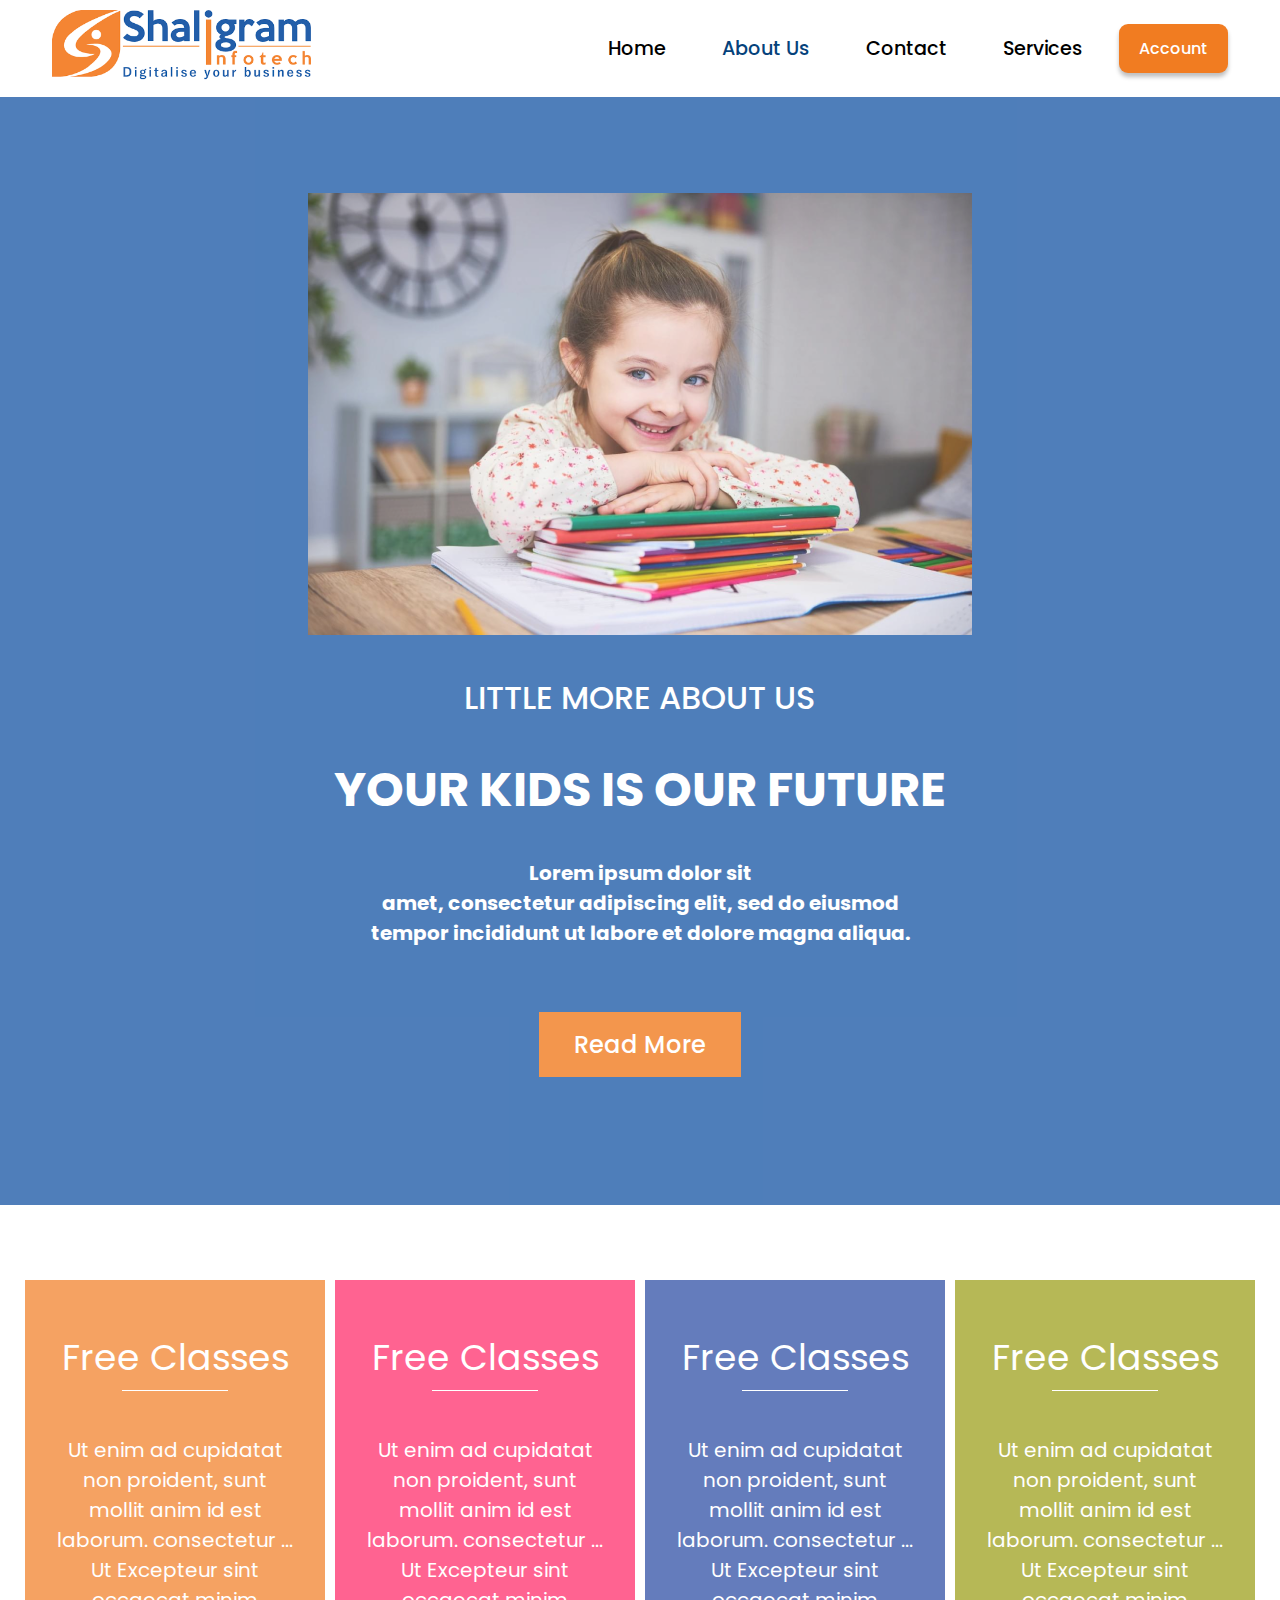
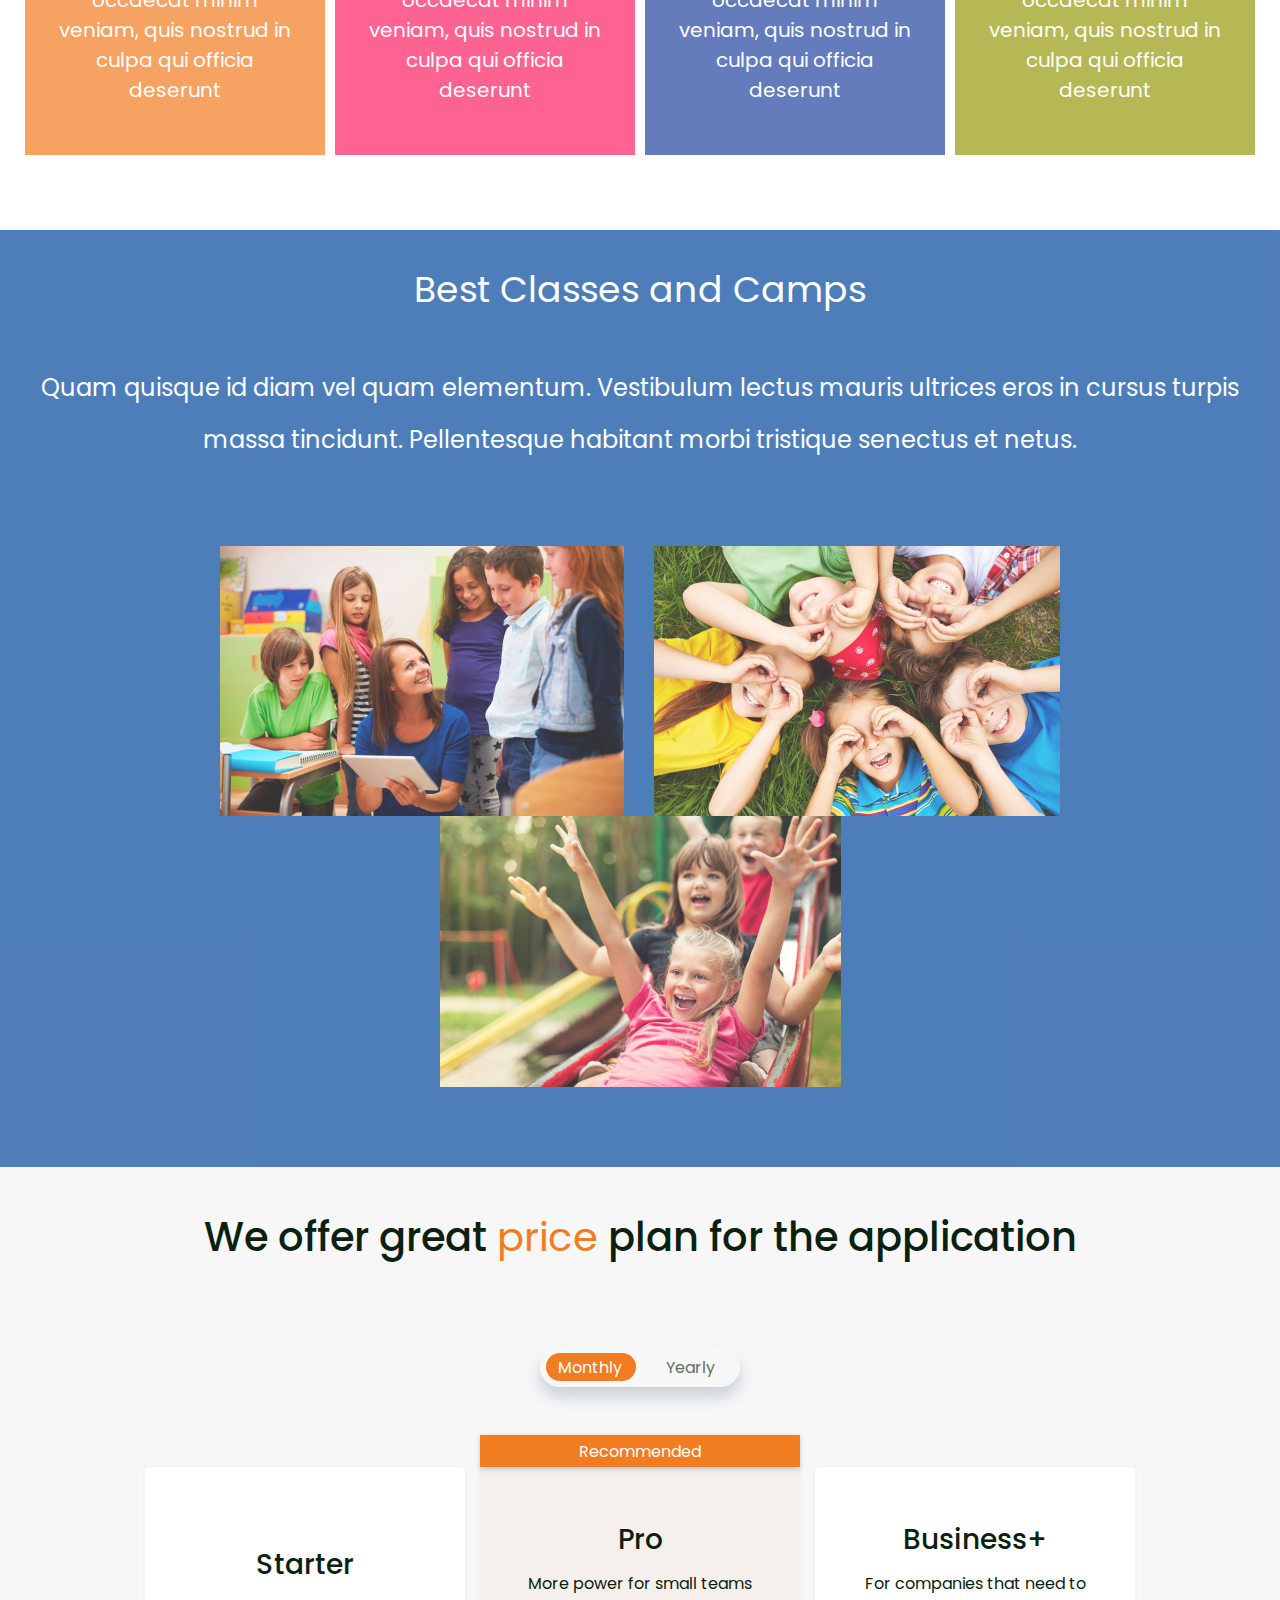
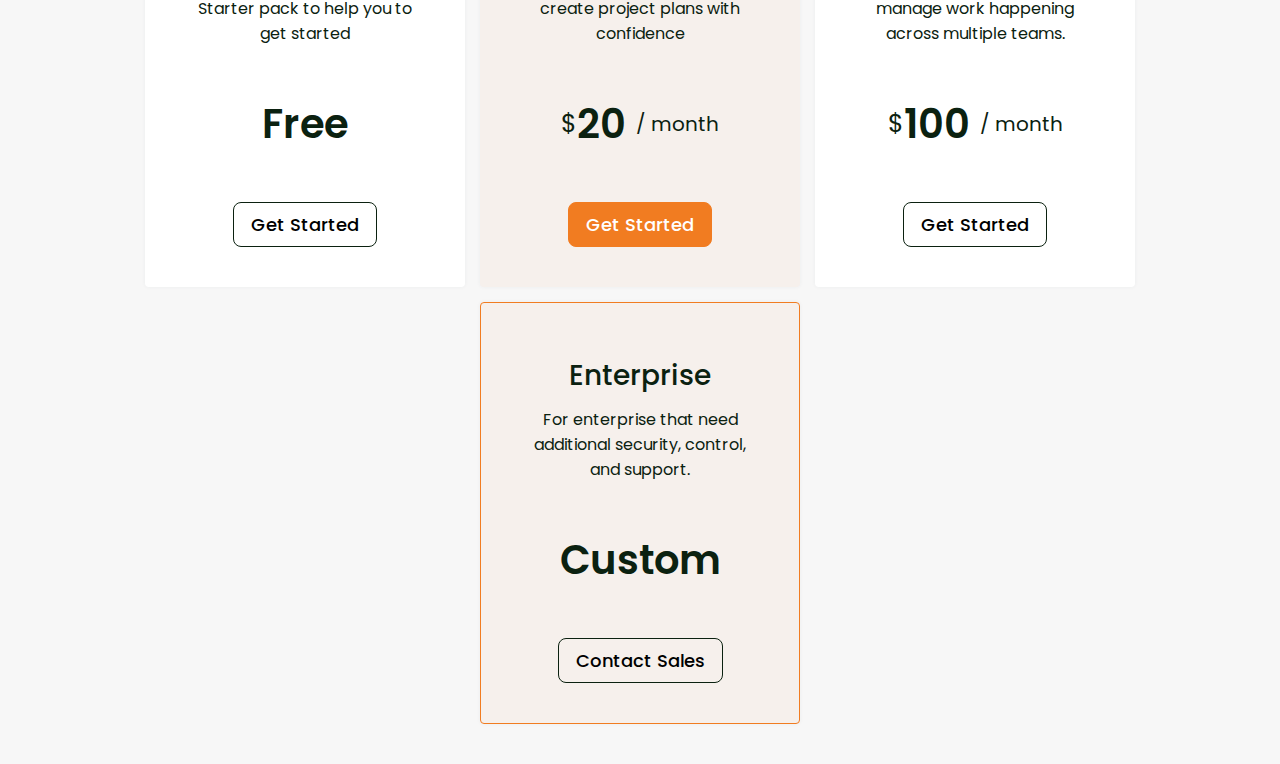
==== index.html @ 8d745e60 "v1" ====
<!DOCTYPE html>
<html lang="en">

<head>
    <meta charset="UTF-8">
    <meta name="viewport" content="width=device-width, initial-scale=1.0">
    <title>Task 2</title>
    <link rel="stylesheet" media="screen" href="styles/style.css">
    <link rel="stylesheet" media="only screen and (max-width: 1288px)" href="styles/1288.css">
    <link rel="stylesheet" media="only screen and (max-width: 954px)" href="styles/954.css">
    <link rel="stylesheet" media="only screen and (max-width: 634px)" href="styles/634.css">
</head>

<body>
    <nav>
        <div class="logo">
            <img src="assets/logo-or-blue.png" alt="Shaligram" />
        </div>
        <div class="nav-links">
            <a href="#">Home</a>
            <a href="#">About Us</a>
            <a href="#">Contact</a>
            <a href="#">Services</a>
            <a class="account" href="#">Account</a>
        </div>

        <svg xmlns="http://www.w3.org/2000/svg" fill="none" viewBox="0 0 24 24" stroke-width="1.5" stroke="currentColor"
            class="hamburger-menu">
            <path stroke-linecap="round" stroke-linejoin="round" d="M3.75 6.75h16.5M3.75 12h16.5m-16.5 5.25h16.5" />
        </svg>

    </nav>
    <main>
        <!-- ! start about -->
        <div class="about-us">
            <div class="content">
                <p class="about-text-1">LITTLE MORE ABOUT US</p>
                <p class="about-text-2">YOUR KIDS IS OUR FUTURE</p>
                <p class="about-text-3">Lorem ipsum dolor sit <br>
                    amet, consectetur adipiscing elit, sed do eiusmod <br>
                    tempor incididunt ut labore et dolore magna aliqua.</p>
                <button class="read-more-btn">Read More</button>
            </div>
            <div class="child-img">
                <img src="assets/child.png" alt="Child image" />
            </div>
        </div>
        <!-- ! end about -->

        <!-- ! start free classes -->
        <div class="free-classes-section">
            <div class="card card-1">
                <p class="free-heading">Free Classes</p>
                <p class="free-content">
                    Ut enim ad cupidatat <br> non proident, sunt <br> mollit anim id est <br> laborum. consectetur ...
                    <br> Ut Excepteur sint <br>
                    occaecat minim <br> veniam, quis nostrud in <br> culpa qui officia <br> deserunt
                </p>
            </div>
            <div class="card card-2">
                <p class="free-heading">Free Classes</p>
                <p class="free-content">
                    Ut enim ad cupidatat <br> non proident, sunt <br> mollit anim id est <br> laborum. consectetur ...
                    <br> Ut Excepteur sint <br>
                    occaecat minim <br> veniam, quis nostrud in <br> culpa qui officia <br> deserunt
                </p>
            </div>
            <div class="card card-3">
                <p class="free-heading">Free Classes</p>
                <p class="free-content">
                    Ut enim ad cupidatat <br> non proident, sunt <br> mollit anim id est <br> laborum. consectetur ...
                    <br> Ut Excepteur sint <br>
                    occaecat minim <br> veniam, quis nostrud in <br> culpa qui officia <br> deserunt
                </p>
            </div>
            <div class="card card-4">
                <p class="free-heading">Free Classes</p>
                <p class="free-content">
                    Ut enim ad cupidatat <br> non proident, sunt <br> mollit anim id est <br> laborum. consectetur ...
                    <br> Ut Excepteur sint <br>
                    occaecat minim <br> veniam, quis nostrud in <br> culpa qui officia <br> deserunt
                </p>
            </div>
        </div>
        <!-- ! end free classes -->

        <!-- ! start classes/camps -->
        <div class="classes-camps">
            <div class="content">
                <p class="classes-camps-heading">Best Classes and Camps</p>
                <p class="classes-camps-content">Quam quisque id diam vel quam elementum. Vestibulum lectus mauris
                    ultrices eros in cursus turpis <br>
                    massa tincidunt. Pellentesque habitant morbi tristique senectus et netus.</p>
            </div>
            <div class="card-container">
                <div id="cc1-container">
                    <img class="cc1-img" src="assets/cc1.png" alt="CC1" />
                    <p id="cc1-content">One-of-a-kind Classes</p>
                </div>
                <div id="cc2-container">
                    <img class="cc2-img" src="assets/cc2.png" alt="CC2" />
                    <p id="cc2-content">Summer Camps</p>
                </div>
                <div id="cc3-container">
                    <img class="cc3-img" src="assets/cc3.png" alt="CC3" />
                    <p id="cc3-content">Summer Camps</p>
                </div>
            </div>
        </div>
        <!-- ! end classes/camps -->

        <!-- ! start price section -->
        <div class="price-section">
            <p class="price-heading">We offer great <span style="color: #F17C21;">price</span> plan for the application
            </p>
            <div class="toggle">
                <button id="monthlyBtn" class="active">Monthly</button>
                <button id="yearlyBtn">Yearly</button>
                <div class="slider"></div>
            </div>
            <div class="price-cards">
                <div class="price-card-1">
                    <p class="price-type">Starter</p>
                    <p class="price-description">Starter pack to help you to <br> get started</p>
                    <p class="price">Free</p>
                    <button class="btn price-btn-primary">Get Started</button>
                </div>
                <div class="price-card-2">
                    <p class="price-type">Pro</p>
                    <p class="price-description">More power for small teams <br> create project plans with <br>
                        confidence</p>
                    <p class="price"><span class="dollar">$</span> <span id="pro-price" class="pro-price">20</span><span
                            id="pro-per-duration" class="per-duration">/
                            month</span> </p>
                    <button class="price-btn-orange">Get Started</button>
                </div>
                <div class="price-card-3">
                    <p class="price-type">Business+</p>
                    <p class="price-description">For companies that need to <br> manage work happening <br> across
                        multiple teams.
                    </p>
                    <p class="price"><span class="dollar">$</span> <span id="business-price"
                            class="pro-price">100</span><span id="business-per-duration" class="per-duration">/
                            month</span> </p>
                    <button class="price-btn-primary">Get Started</button>
                </div>
                <div class="price-card-4">
                    <p class="price-type">Enterprise</p>
                    <p class="price-description">For enterprise that need <br> additional security, control, <br> and
                        support.</p>
                    <p class="price">Custom</p>
                    <button class="price-btn-primary">Contact Sales</button>
                </div>
            </div>
        </div>
        <!-- ! end price section -->

    </main>
    <script src="scripts/main.js">

    </script>
</body>

</html>
---- styles/style.css ----
@import url("https://fonts.googleapis.com/css2?family=Inter:wght@100..900&family=Poppins&display=swap");
* {
  margin: 0;
  padding: 0;
  box-sizing: border-box;
  font-family: "Poppins", sans-serif;
  font-weight: normal;
  font-style: normal;
}

/* ! start nav */

nav {
  display: flex;
  justify-content: space-around;
  align-items: center;
  padding: 10px 0;
}
.logo > img {
  width: 60%;
}
.nav-links {
  display: flex;
  justify-content: space-between;
  align-items: center;
  width: 40rem;
}

.nav-links > a {
  text-decoration: none;
  font-size: larger;
  padding: 12px 20px;
  color: #000;
  font-weight: 500;
}
.nav-links > :nth-child(2) {
  color: #05427b;
}
.nav-links > a:nth-child(5) {
  background-color: #f17c21;
  box-shadow: 0px 4px 4px 0px #00000040;
  border-radius: 9px;
  font-size: medium;
  color: #fff;
}
.hamburger-menu {
  display: none;
  width: 5%;
}

/* ! end nav */

/* ! start about us*/

.about-us {
  display: flex;
  background-color: #235ea9;
  opacity: 80%;
  justify-content: space-evenly;
  align-items: center;
  padding: 6rem 0;
}
.about-us > .content {
  color: #fff;
  text-align: left;
}
.about-us > .content > * {
  margin: 2rem 0;
}
.about-text-1 {
  font-size: 32px;
  font-weight: 500;
}
.about-text-2 {
  font-size: 48px;
  font-weight: 700;
}
.about-text-3 {
  font-size: 20px;
  font-weight: 700;
}

.read-more-btn {
  background-color: #f17c21;
  border: none;
  border-radius: 0;
  color: white;
  font-weight: 500;
  font-size: 24px;
  padding: 15px 35px;
}

/* ! end about us*/

/* ! start free classes section */

.free-classes-section {
  display: flex;
  flex-wrap: wrap;
  justify-content: center;
  align-items: center;
  margin: 70px 0;
}
.card {
  padding: 50px 30px;
  width: 300px;
  text-align: center;
  opacity: 70%;
  margin: 5px;
  color: #fff;
  font-weight: 500;
}
.card-1 {
  background-color: #f17c21;
}
.card-2 {
  background-color: #ff2263;
}
.card-3 {
  background-color: #2346a0;
}
.card-4 {
  background-color: #989b10;
}
.free-heading {
  font-size: 36px;
  position: relative;
  margin-bottom: 50px;
}
.free-content {
  font-size: 20px;
}
.free-heading::before {
  content: "";
  position: absolute;
  bottom: -10%;
  left: 50%;
  transform: translateX(-50%);
  height: 1px;
  width: 106px;
  background-color: #fff;
}

/* ! end free classes section */

/* ! start classes and camps */

.classes-camps {
  display: flex;
  flex-direction: column;
  justify-content: center;
  align-items: center;
  color: #fff;
  background-color: #235ea9;
  opacity: 80%;
  padding-top: 2rem;
}
.classes-camps-heading {
  font-size: 36px;
  text-align: center;
  margin-bottom: 45px;
}
.classes-camps-content {
  font-size: 24px;
  text-align: center;
  line-height: 52px;
}

.card-container {
  margin: 80px;
  width: 100%;
  display: flex;
  flex-wrap: wrap;
  justify-content: center;
  align-items: center;
}

#cc1-container,
#cc2-container,
#cc3-container {
  position: relative;
  display: flex;
  justify-content: center;
  align-content: center;
  margin: 0 15px;
}

#cc1-content,
#cc2-content,
#cc3-content {
  position: absolute;
  top: 0%;
  width: 100%;
  height: 80px;
  display: flex;
  justify-content: center;
  align-items: center;
  background-color: #f17c21;
  opacity: 0;
  cursor: pointer;
  font-weight: 600;
  font-size: 30px;
  -webkit-transition: all 250ms ease;
  -moz-transition: all 250ms ease;
  transition: all 250ms ease;
}
/* ! end classes and camps */

/* ! start price section */
.price-section {
  display: flex;
  flex-direction: column;
  flex-wrap: wrap;
  justify-content: center;
  align-items: center;
  background-color: #f7f7f7;
}
.price-section > * {
  margin: 40px 0;
}
.price-heading {
  width: 100%;
  color: #0b2110;
  font-weight: 500;
  font-size: 40px;
  text-align: center;
}

/* ? start toggle button  */

.toggle {
  position: relative;
  display: flex;
  align-items: center;
  width: 200px;
  height: 40px;
  box-shadow: 0px 10px 15px 0px #183b5633;
  border-radius: 20px;
  overflow: hidden;
}

.toggle > button {
  position: relative;
  z-index: 2;
  flex: 1;
  border: none;
  outline: none;
  background: none;
  cursor: pointer;
  font-size: 16px;
  transition: background-color 0.3s ease;
  border-radius: 27px;
}

.slider {
  position: absolute;
  top: 15%;
  left: 3%;
  width: 90px;
  height: 70%;
  background-color: #f17c21;
  transition: transform 0.3s ease-in-out;
  border-radius: 27px;
  z-index: 1;
}

#monthlyBtn,
#yearlyBtn {
  transition: all 0.3s ease-in-out;
}

/* ? end toggle button  */
.price-cards {
  display: flex;
  flex-wrap: wrap;
  justify-content: center;
  width: 100%;
  gap: 15px;
}
.price-card-1,
.price-card-2,
.price-card-3,
.price-card-4 {
  /* padding: 0 30px; */
  display: flex;
  flex-direction: column;
  justify-content: center;
  align-items: center;
  border-radius: 4px;
  width: 20rem;
  box-shadow: 0px 0px 4px 0px #183b560d;
}
.dollar {
  font-size: 25px;
}
.pro-price {
  font-weight: 600;
  font-size: 40px;
  margin-right: 10px;
}
.per-duration {
  font-weight: 400;
  font-size: 20px;
}
.price {
  display: flex;
  justify-content: center;
  align-items: center;
}
.price-card-4 {
  border: 1px solid #f17c21;
}

.price-card-1 > p:nth-child(1),
.price-card-2 > p:nth-child(1),
.price-card-3 > p:nth-child(1),
.price-card-4 > p:nth-child(1) {
  font-weight: 500;
  font-size: 28px;
}

.price-card-1 > p:nth-child(3),
.price-card-2 > p:nth-child(3),
.price-card-3 > p:nth-child(3),
.price-card-4 > p:nth-child(3) {
  font-weight: 600;
  font-size: 40px;
}
.price-card-1 > p,
.price-card-2 > p,
.price-card-3 > p,
.price-card-4 > p {
  color: #0b2110;
  text-align: center;
}
.price-card-1,
.price-card-3 {
  background-color: #ffffff;
}

.price-card-2,
.price-card-4 {
  background: #f17c210d;
}
.price-card-2 {
  position: relative;
}
.price-card-2::before {
  content: "Recommended";
  position: absolute;
  display: flex;
  justify-content: center;
  align-items: center;
  color: #fff;
  top: -2rem;
  width: 100%;
  height: 2rem;
  background-color: #f17c21;
  box-shadow: 0px 2px 5px 0px #183b5640;
}
.price-type {
  margin-top: 3.25rem;
  margin-bottom: 10px;
}
.price-description,
.price {
  margin-bottom: 3rem;
}
.price-btn-primary {
  border: 1px solid #0b2110;
  border-radius: 8px;
  padding: 8px 17px;
  background: transparent;
  font-weight: 500;
  font-size: 18px;
  margin-bottom: 2.5rem;
}
.price-btn-orange {
  border: 1px solid #f17c21;
  border-radius: 8px;
  padding: 8px 17px;
  background: #f17c21;
  color: #fff;
  font-weight: 500;
  font-size: 18px;
  margin-bottom: 2.5rem;
}
.btn {
  margin-bottom: 1rem;
}
/* ! end price section */
---- styles/1288.css ----
.about-us {
  flex-direction: column-reverse;
}
.about-us > .content {
  text-align: center;
}
---- styles/954.css ----
.about-us {
  padding: 0;
}

.content > img {
  width: 120%;
}
.nav-links {
  display: none;
}

.hamburger-menu {
  display: block;
}
.child-img,
.child-img > img {
  width: 100%;
}
---- styles/634.css ----
.card {
  width: 100%;
}
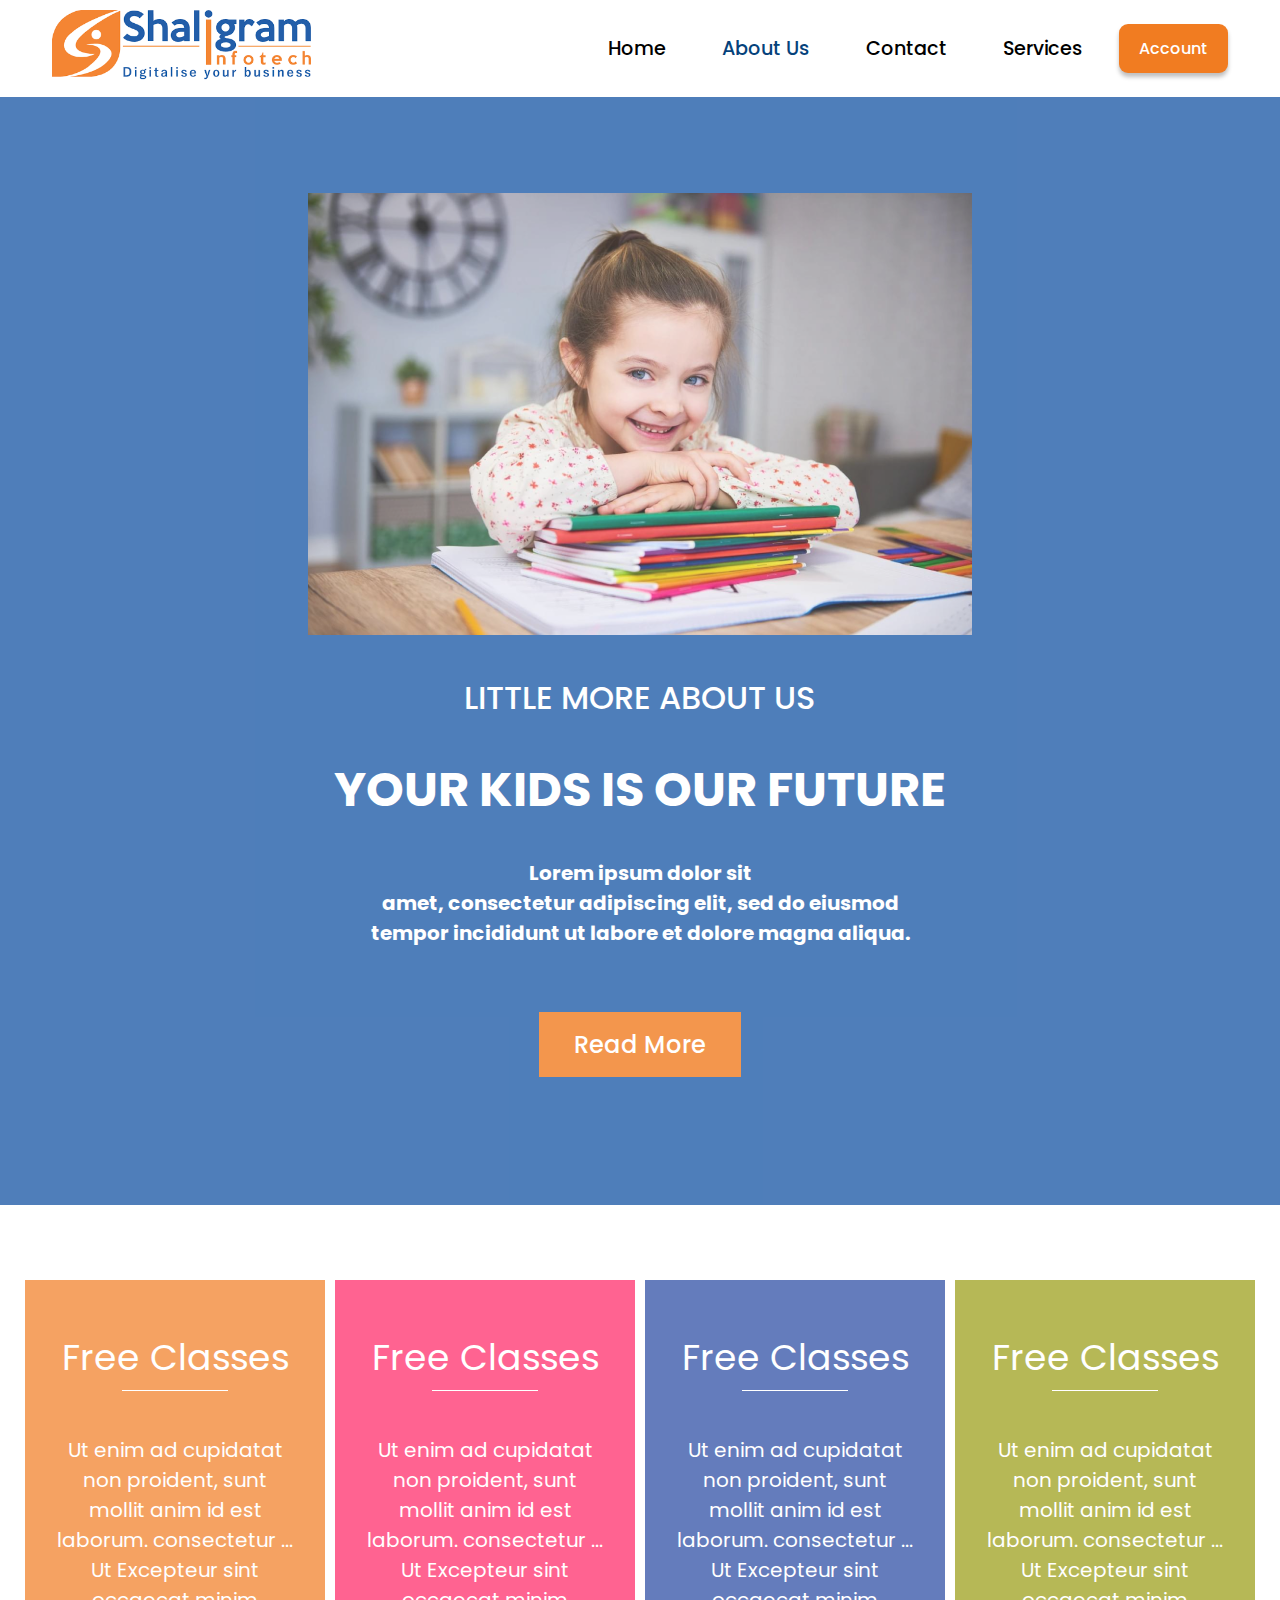
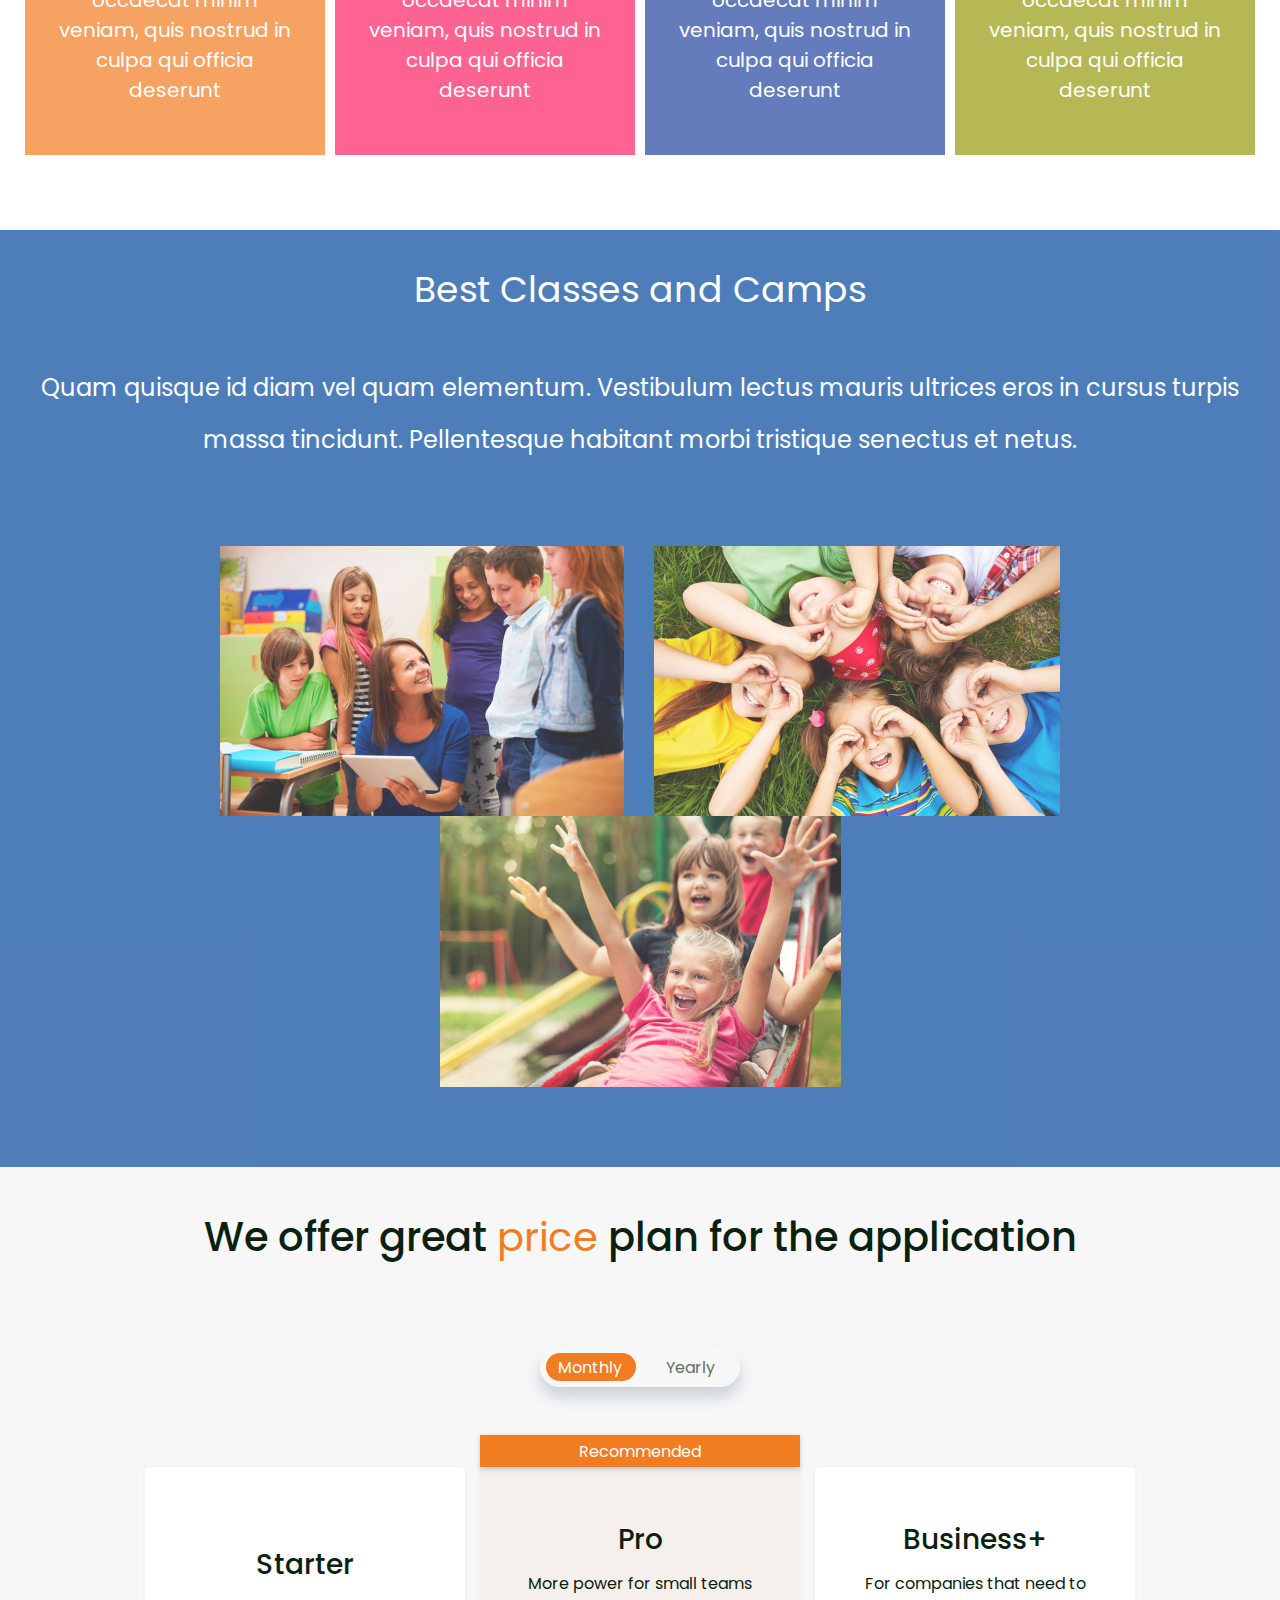
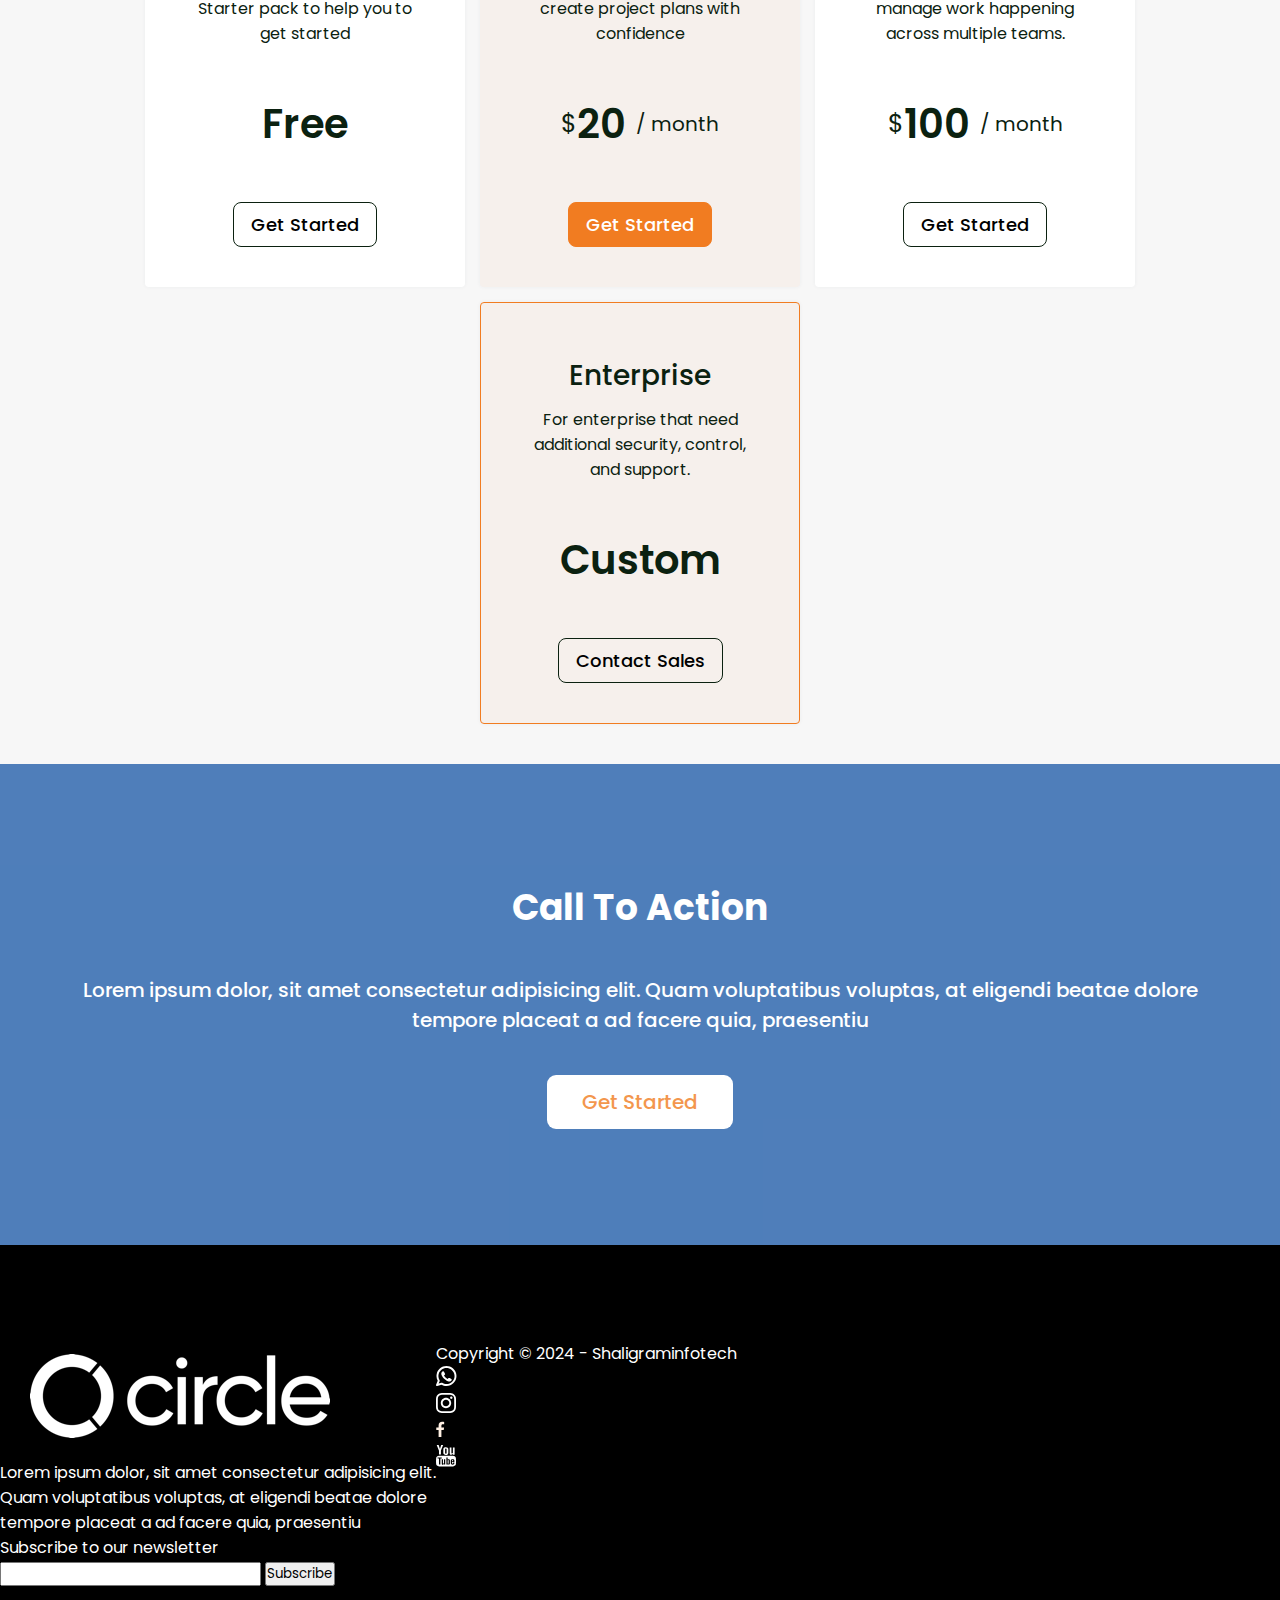
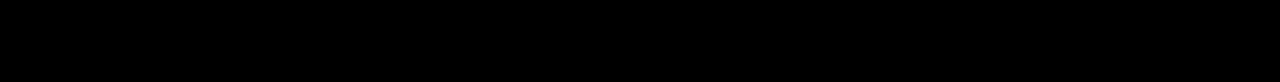
==== commit 4f0f42f9: "v2" ====
--- a/index.html
+++ b/index.html
@@ -155,6 +155,53 @@
         </div>
         <!-- ! end price section -->
 
+        <!-- ! start call to action -->
+
+        <div class="call-to-action">
+            <p class="call-to-action-title">Call To Action</p>
+            <p class="call-to-action-content">
+                Lorem ipsum dolor, sit amet consectetur adipisicing elit. Quam voluptatibus voluptas, at eligendi beatae
+                dolore <br> tempore placeat a ad facere quia, praesentiu
+            </p>
+            <div>
+                <button class="get-started-btn">Get Started</button>
+            </div>
+        </div>
+
+        <!-- ! end call to action -->
+
+        <!-- ! start footer -->
+
+        <footer>
+            <div class="footer-lower">
+
+                <div class="content">
+                    <img src="assets/circle.png" alt="circle" />
+                    <p>Lorem ipsum dolor, sit amet consectetur adipisicing elit. <br> Quam voluptatibus voluptas, at
+                        eligendi beatae dolore <br> tempore placeat a ad facere quia, praesentiu</p>
+                </div>
+                <div class="subscribe-section">
+                    <p class="subscribe-title">
+                        Subscribe to our newsletter
+                    </p>
+                    <div class="subscribe-input">
+                        <input type="text" />
+                        <button>Subscribe</button>
+                    </div>
+                </div>
+            </div>
+            <div class="footer-lower">
+                <p>Copyright © 2024 - Shaligraminfotech</p>
+
+                <div class="social-links">
+                    <div class="social-body"><img src="assets/whatsapp.svg" /></div>
+                    <div class="social-body"><img src="assets/instagram.svg" /></div>
+                    <div class="social-body"><img src="assets/facebook.svg" /></div>
+                    <div class="social-body"><img src="assets/youtube.svg" /></div>
+                </div>
+            </div>
+        </footer>
+
     </main>
     <script src="scripts/main.js">
 
--- a/styles/style.css
+++ b/styles/style.css
@@ -389,3 +389,50 @@
   margin-bottom: 1rem;
 }
 /* ! end price section */
+
+/* ! start call to action */
+
+.call-to-action {
+  display: flex;
+  flex-direction: column;
+  background-color: #235ea9;
+  opacity: 80%;
+  justify-content: center;
+  align-items: center;
+  padding: 6rem 0;
+}
+.call-to-action > * {
+  margin: 20px 0;
+}
+.call-to-action-title {
+  color: #fff;
+  font-weight: 700;
+  font-size: 36px;
+  text-align: center;
+}
+.call-to-action-content {
+  font-weight: 500;
+  font-size: 20px;
+  color: #fff;
+  text-align: center;
+}
+.get-started-btn {
+  padding: 12px 35px;
+  border-radius: 9px;
+  background-color: #fff;
+  color: #f17c21;
+  font-weight: 500;
+  font-size: 20px;
+  border: none;
+}
+/* ! end call to action */
+
+/* ! start footer */
+footer {
+  display: flex;
+  background-color: #000;
+  padding: 6rem 0;
+  color: #fff;
+}
+
+/* ! end footer */
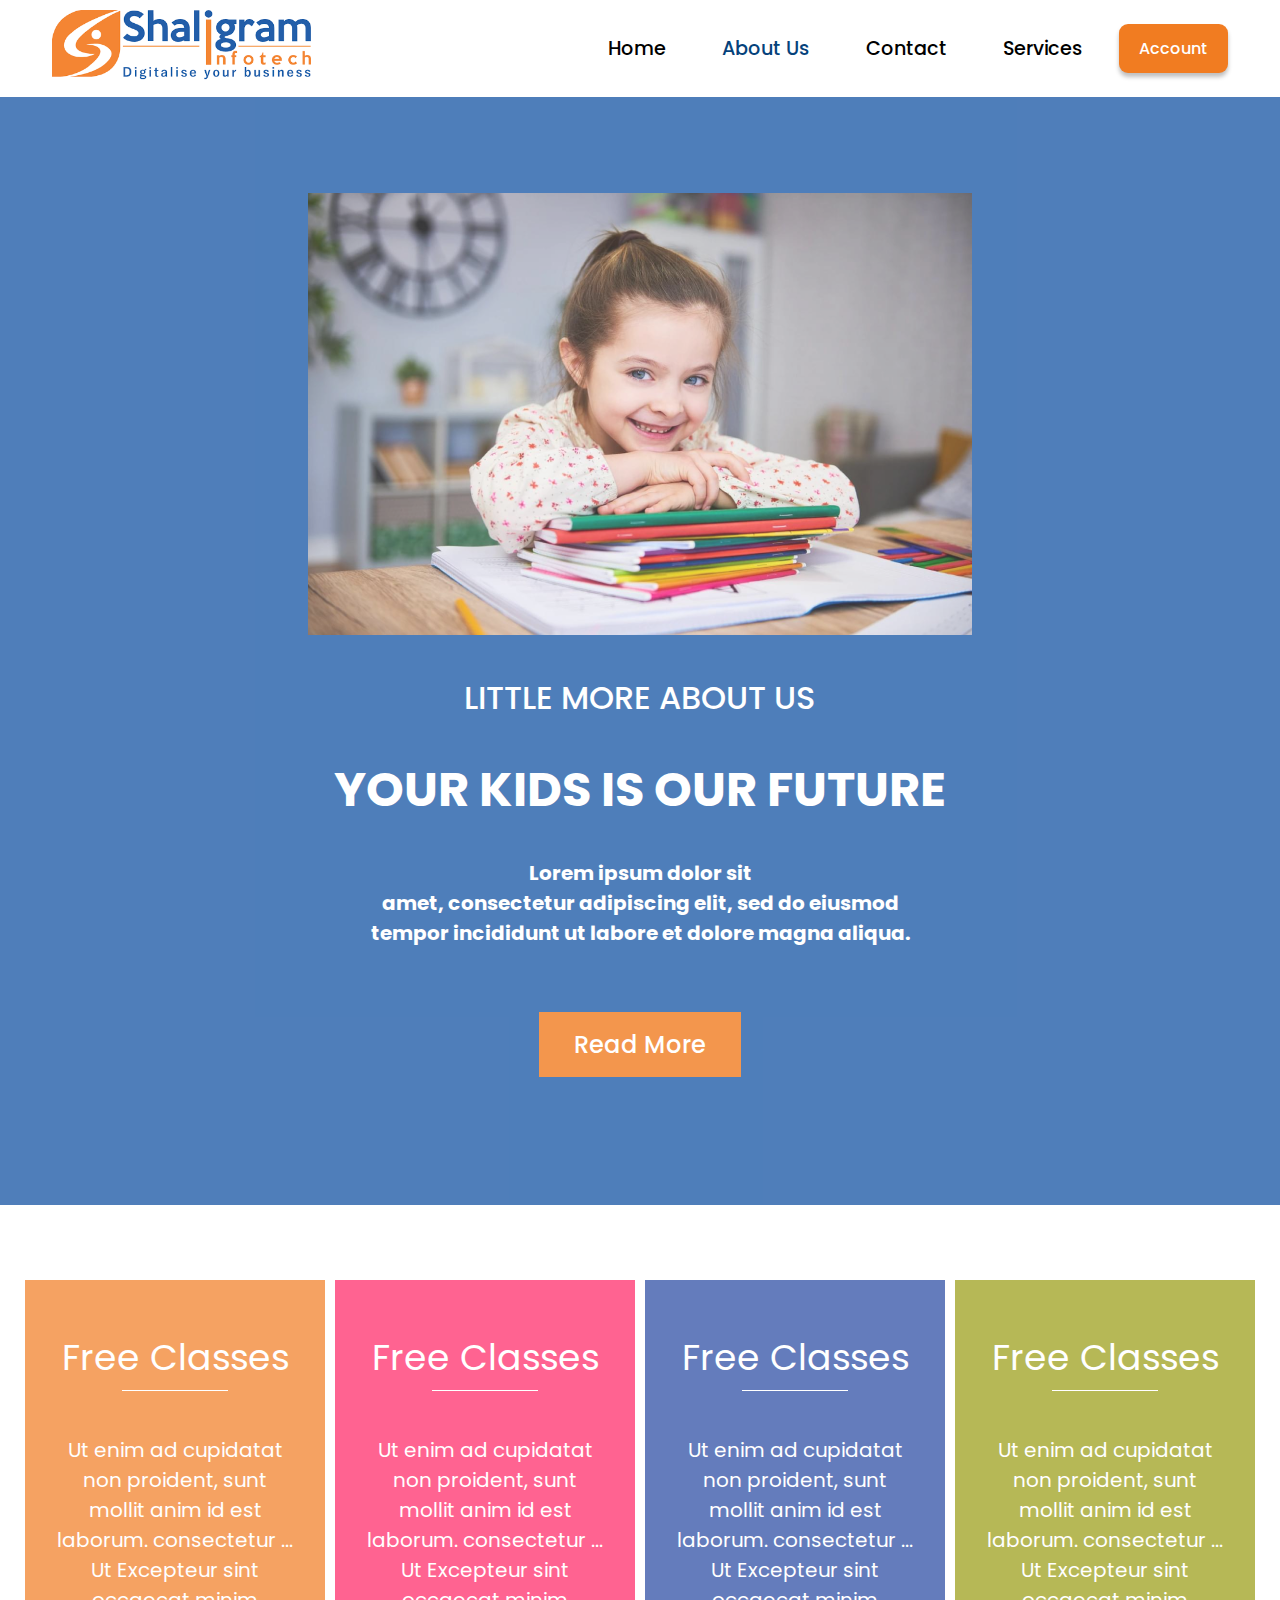
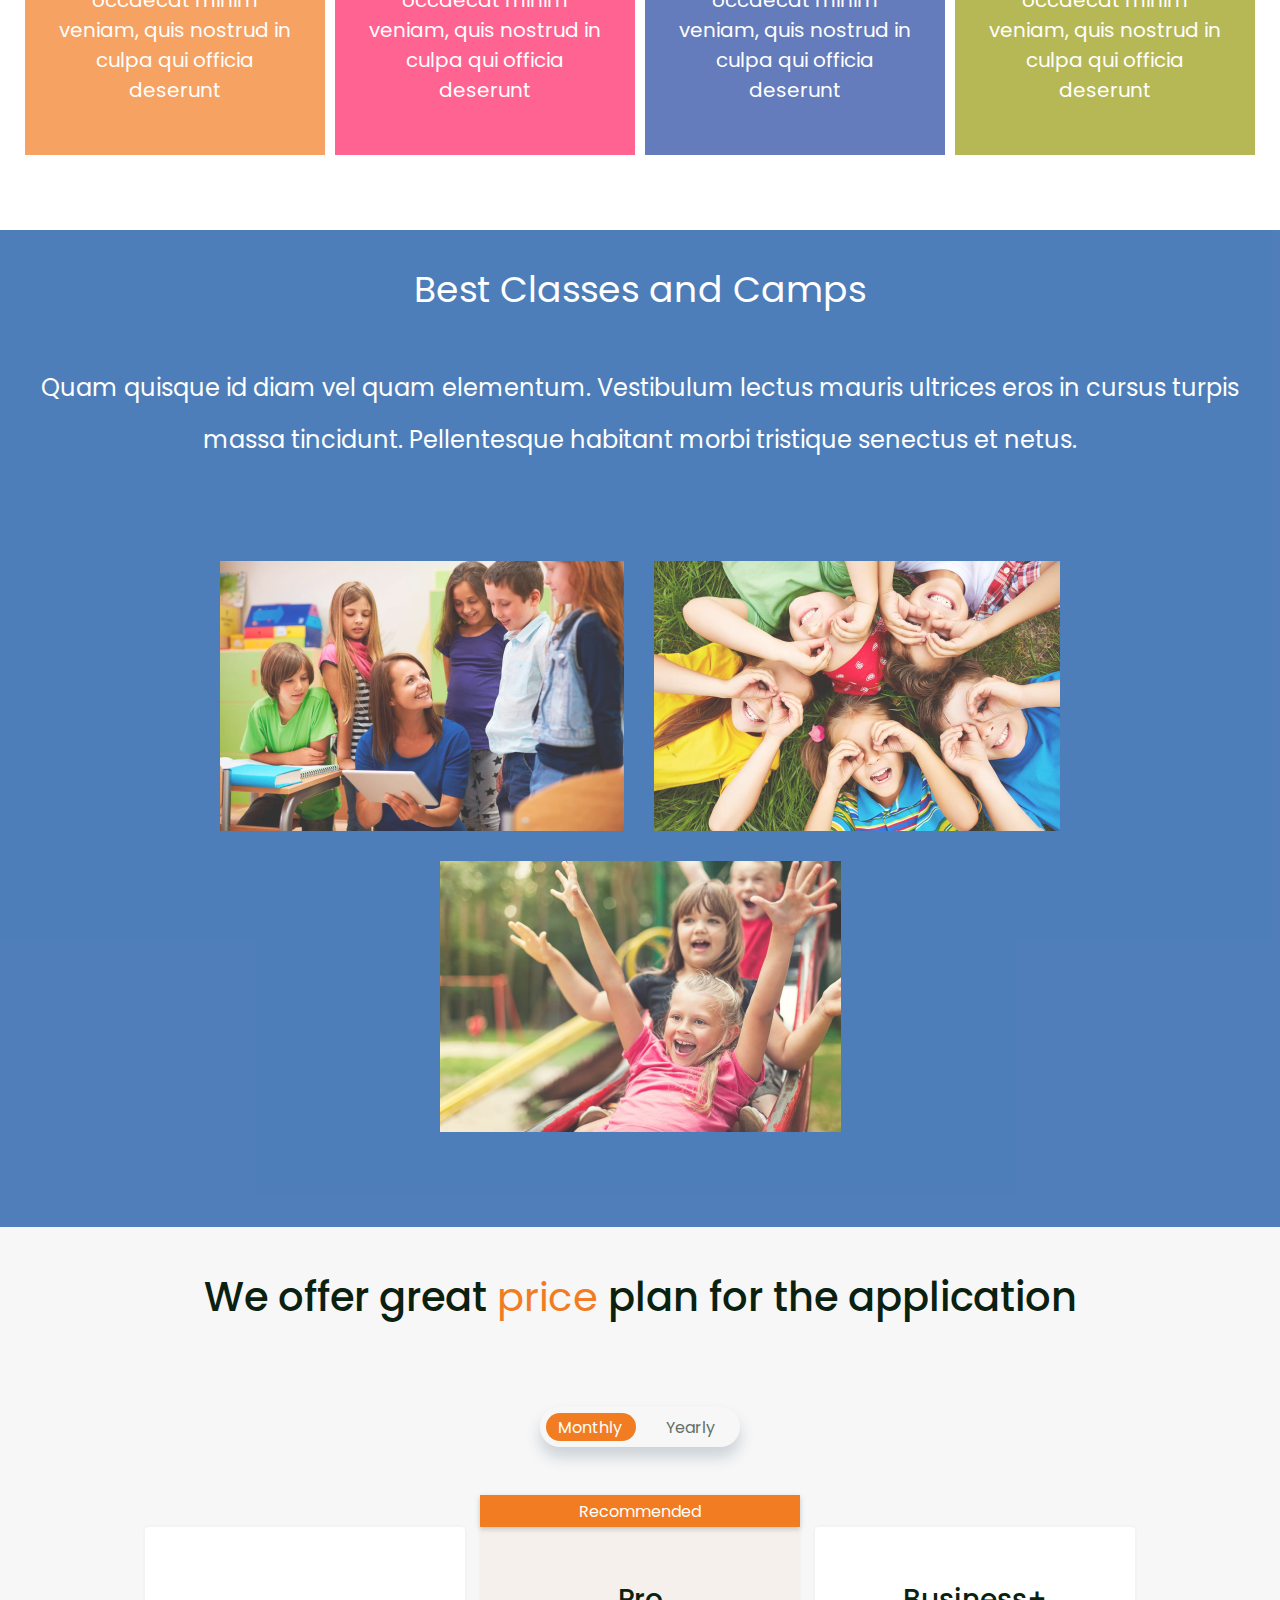
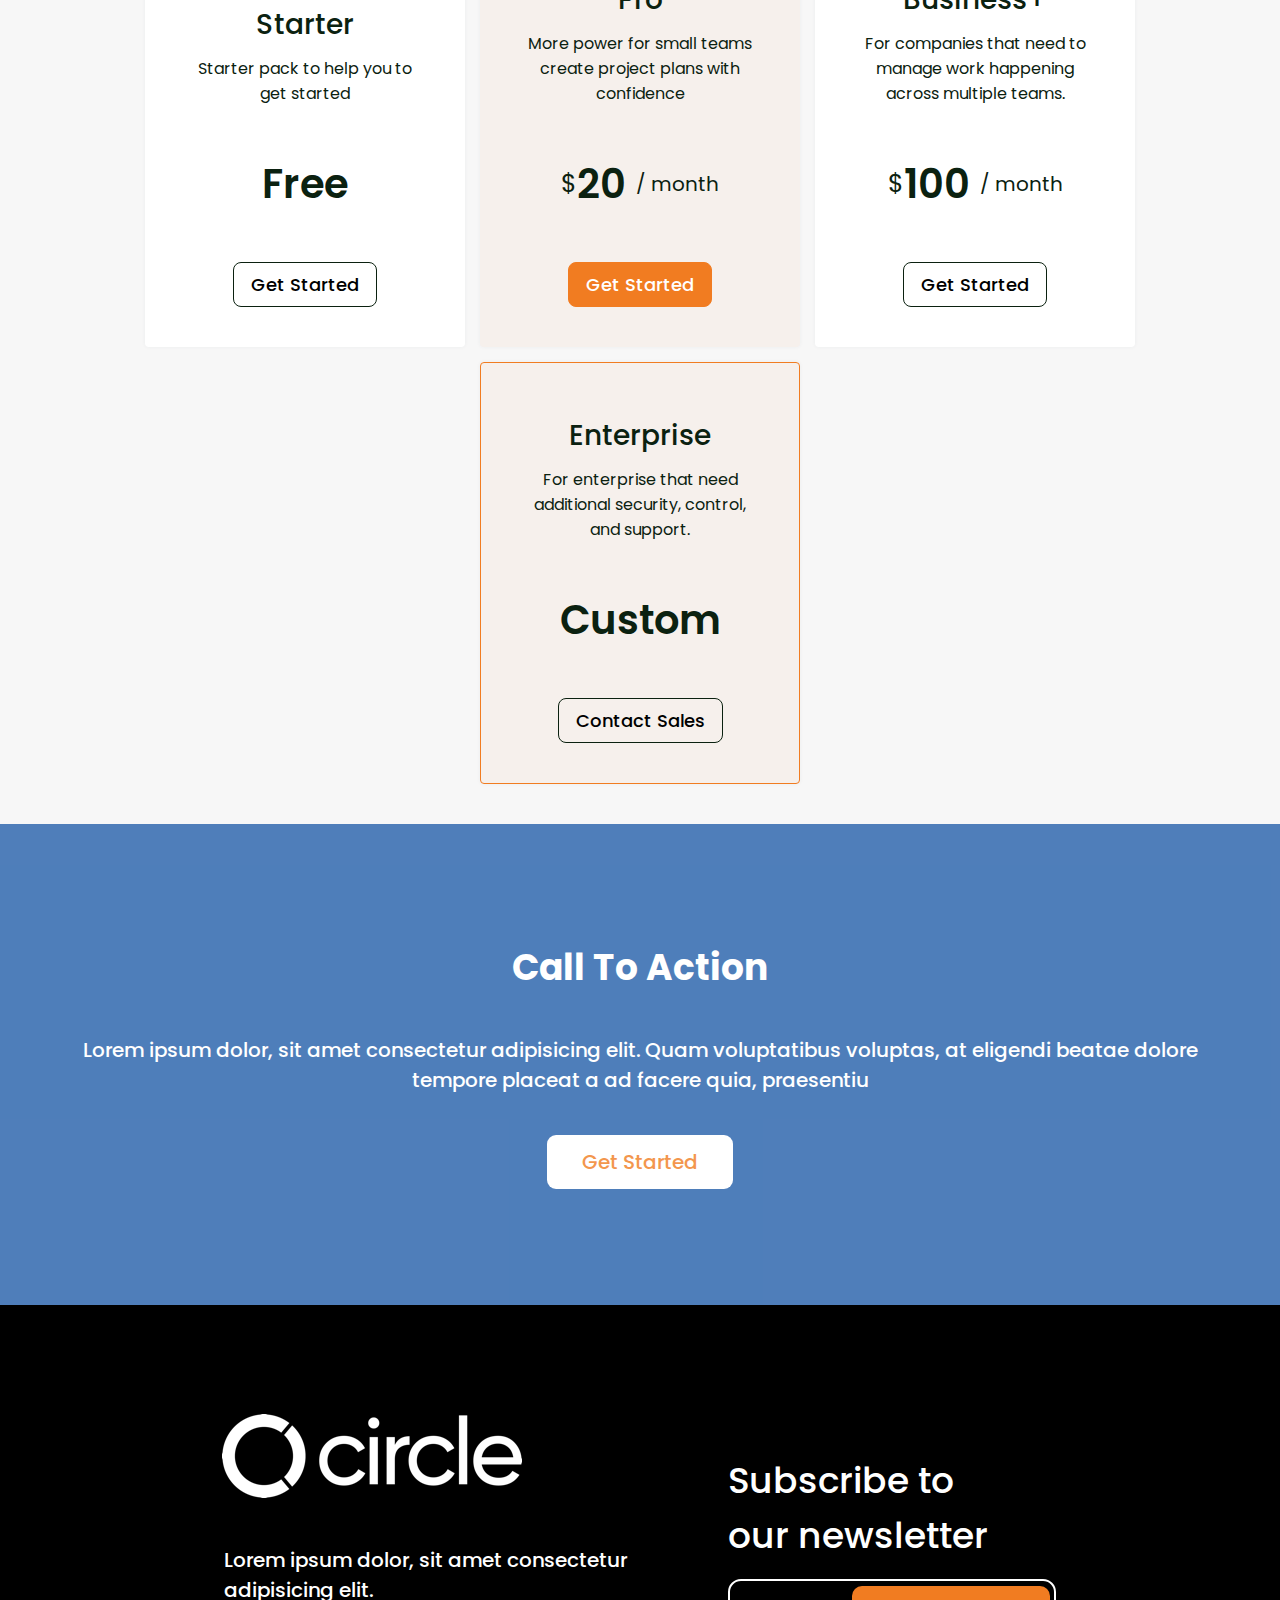
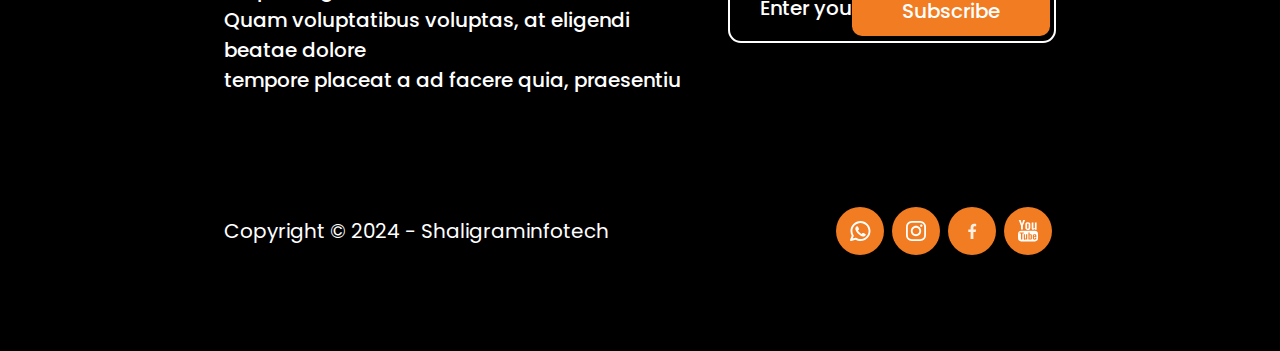
==== commit f3e0f80a: "v3 checked" ====
--- a/index.html
+++ b/index.html
@@ -173,31 +173,34 @@
         <!-- ! start footer -->
 
         <footer>
-            <div class="footer-lower">
-
-                <div class="content">
-                    <img src="assets/circle.png" alt="circle" />
-                    <p>Lorem ipsum dolor, sit amet consectetur adipisicing elit. <br> Quam voluptatibus voluptas, at
-                        eligendi beatae dolore <br> tempore placeat a ad facere quia, praesentiu</p>
-                </div>
-                <div class="subscribe-section">
-                    <p class="subscribe-title">
-                        Subscribe to our newsletter
-                    </p>
-                    <div class="subscribe-input">
-                        <input type="text" />
-                        <button>Subscribe</button>
-                    </div>
-                </div>
-            </div>
-            <div class="footer-lower">
-                <p>Copyright © 2024 - Shaligraminfotech</p>
-
-                <div class="social-links">
-                    <div class="social-body"><img src="assets/whatsapp.svg" /></div>
-                    <div class="social-body"><img src="assets/instagram.svg" /></div>
-                    <div class="social-body"><img src="assets/facebook.svg" /></div>
-                    <div class="social-body"><img src="assets/youtube.svg" /></div>
+            <!-- ? not responsive -->
+            <div class="footer-main">
+                <div class="footer-upper">
+                    <div class="content">
+                        <img src="assets/circle.png" alt="circle" />
+                        <p>Lorem ipsum dolor, sit amet consectetur adipisicing elit. <br> Quam voluptatibus voluptas, at
+                            eligendi beatae dolore <br> tempore placeat a ad facere quia, praesentiu</p>
+                    </div>
+                    <div class="subscribe-section">
+                        <p class="subscribe-title">
+                            Subscribe to our newsletter
+                        </p>
+                        <div class="subscribe-input">
+                            <input type="text" placeholder="Enter your email" />
+                            <button>Subscribe</button>
+                        </div>
+                    </div>
+                </div>
+                <div class="footer-lower">
+                    <div class="copyright">
+                        <p>Copyright © 2024 - Shaligraminfotech</p>
+                    </div>
+                    <div class="social-links">
+                        <div class="social-body"><img src="assets/whatsapp.svg" /></div>
+                        <div class="social-body"><img src="assets/instagram.svg" /></div>
+                        <div class="social-body"><img src="assets/facebook.svg" /></div>
+                        <div class="social-body"><img src="assets/youtube.svg" /></div>
+                    </div>
                 </div>
             </div>
         </footer>
--- a/styles/style.css
+++ b/styles/style.css
@@ -182,7 +182,7 @@
   display: flex;
   justify-content: center;
   align-content: center;
-  margin: 0 15px;
+  margin: 15px;
 }
 
 #cc1-content,
@@ -374,6 +374,11 @@
   font-weight: 500;
   font-size: 18px;
   margin-bottom: 2.5rem;
+  transition: all 300ms ease-in-out;
+}
+.price-btn-primary:hover {
+  background-color: #0b2110;
+  color: #fff;
 }
 .price-btn-orange {
   border: 1px solid #f17c21;
@@ -384,6 +389,11 @@
   font-weight: 500;
   font-size: 18px;
   margin-bottom: 2.5rem;
+  transition: all 300ms ease-in-out;
+}
+.price-btn-orange:hover {
+  background-color: #259087;
+  border-color: transparent;
 }
 .btn {
   margin-bottom: 1rem;
@@ -429,10 +439,125 @@
 
 /* ! start footer */
 footer {
-  display: flex;
+  background-color: #000;
+}
+.footer-main {
+  display: flex;
+  flex-direction: column;
   background-color: #000;
   padding: 6rem 0;
   color: #fff;
-}
-
+  margin: 0 12rem;
+}
+
+.footer-upper {
+  display: flex;
+  align-items: center;
+  justify-content: space-between;
+  margin-bottom: 7rem;
+}
+.footer-upper > .content > img {
+  margin-bottom: 2rem;
+}
+
+.subscribe-input {
+  position: relative;
+  width: 100%;
+  /* display: flex;
+  justify-content: space-between;
+  align-items: center; */
+}
+.footer-upper > .content {
+  display: flex;
+  flex-direction: column;
+  /* justify-content: start; */
+  align-items: start;
+}
+.footer-upper > .content > p {
+  font-weight: 500;
+  font-size: 20px;
+  margin-left: 2rem;
+}
+.subscribe-section {
+  display: flex;
+  flex-direction: column;
+  align-items: start;
+  justify-content: space-between;
+  padding: 2rem;
+  width: 50%;
+}
+.subscribe-title {
+  text-align: left;
+  font-weight: 500;
+  font-size: 36px;
+  margin-bottom: 1rem;
+  width: 82%;
+}
+.subscribe-input > input {
+  width: 100%;
+  color: white;
+  border: 2px solid #fff;
+  padding: 20px 30px;
+  border-radius: 13px;
+  background: transparent;
+}
+.subscribe-input > input:focus {
+  outline: none;
+}
+
+.subscribe-input > input::placeholder {
+  color: #fff;
+  font-weight: 500;
+  font-size: 20px;
+}
+.subscribe-input > button {
+  position: absolute;
+  top: 7px;
+  right: 6px;
+  padding: 10px 50px;
+  background-color: #f17c21;
+  border: none;
+  border-radius: 10px;
+  color: #fff;
+  font-weight: 500;
+  font-size: 20px;
+}
+
+.footer-lower {
+  display: flex;
+  justify-content: space-between;
+  align-content: center;
+  width: 100%;
+}
+.copyright {
+  display: flex;
+  justify-content: center;
+  align-items: center;
+  margin-left: 2rem;
+}
+.copyright > p {
+  font-weight: 400;
+  font-size: 20px;
+}
+.social-links {
+  display: flex;
+  margin-right: 2rem;
+}
+.social-links > * {
+  margin: 0 4px;
+}
+.social-body {
+  display: flex;
+  justify-content: center;
+  align-items: center;
+  padding: 0.5rem;
+  background-color: #f17c21;
+  border-radius: 24px;
+  height: 3rem;
+  width: 3rem;
+  transition: all 300ms ease-in-out;
+}
+.social-body:hover {
+  background-color: #b63023;
+}
 /* ! end footer */
--- a/styles/634.css
+++ b/styles/634.css
@@ -1,3 +1,6 @@
 .card {
   width: 100%;
 }
+.price-card-2 {
+  margin-top: 2rem;
+}
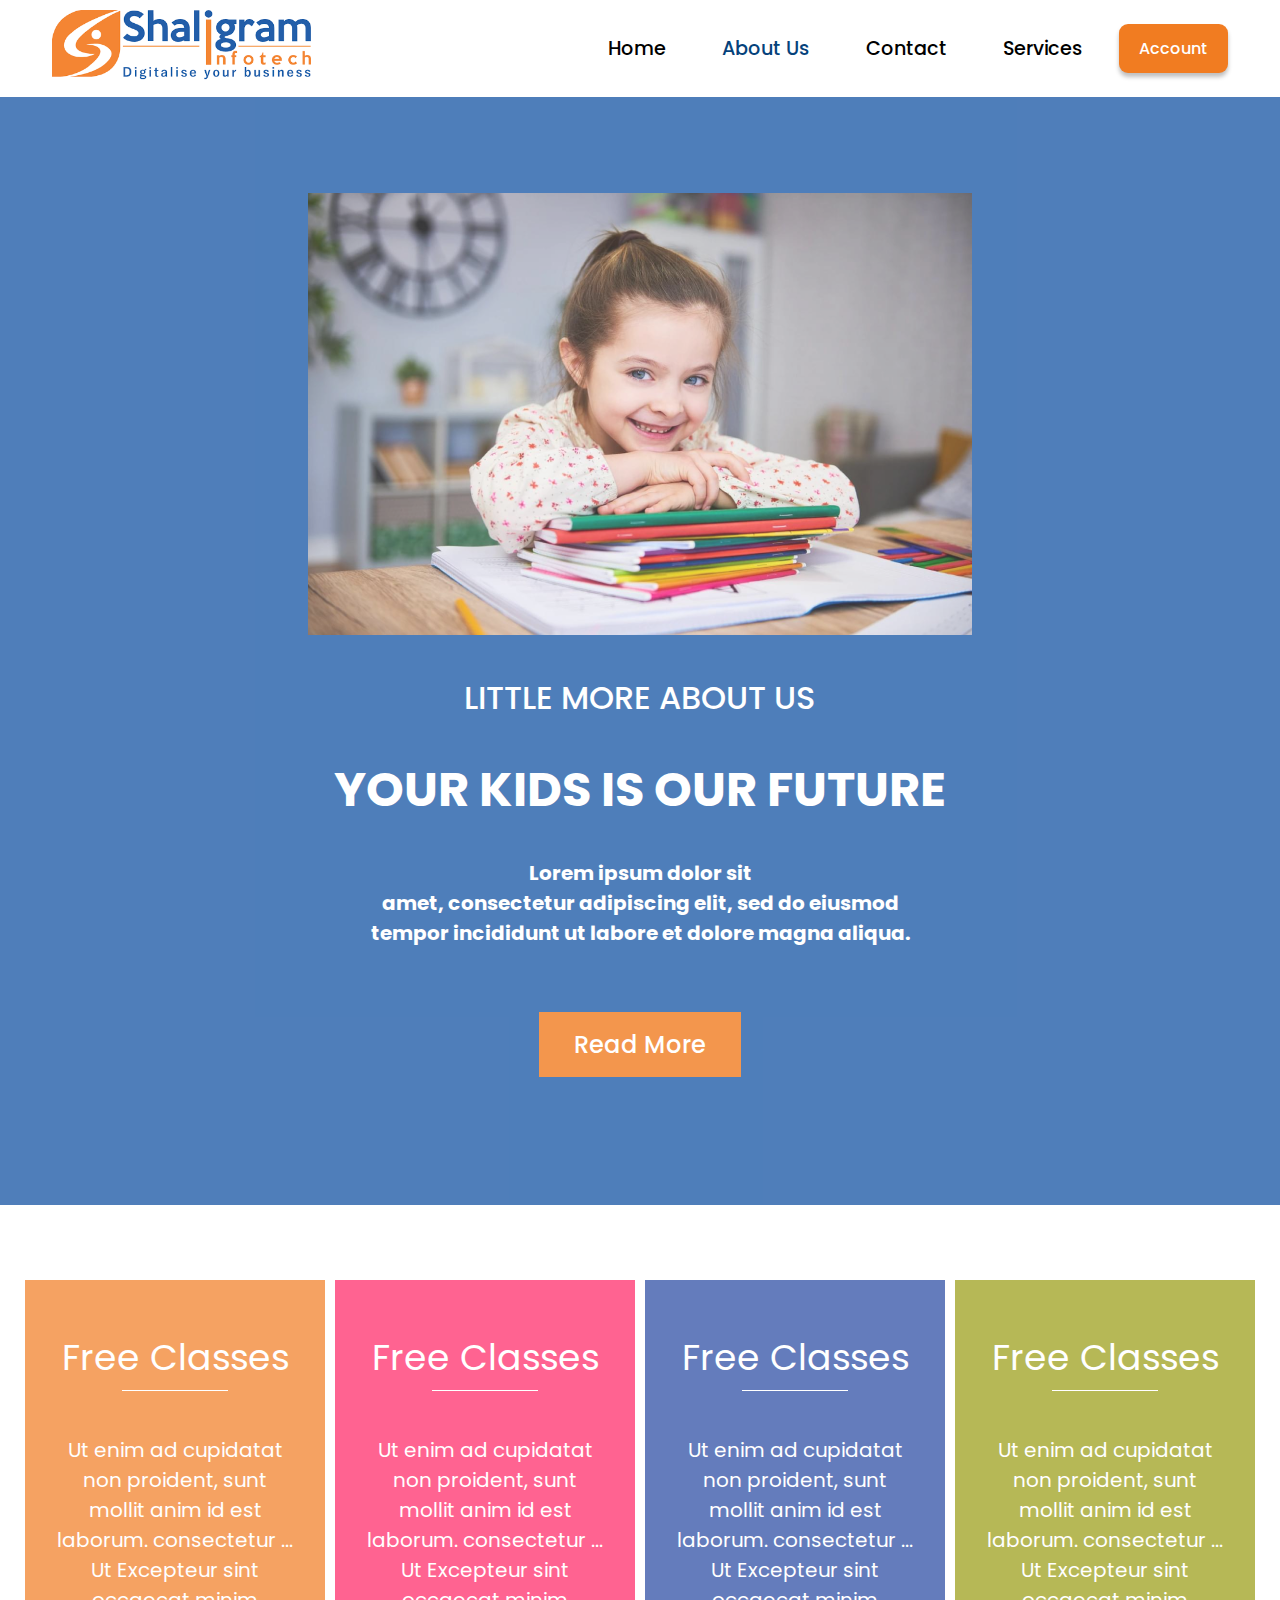
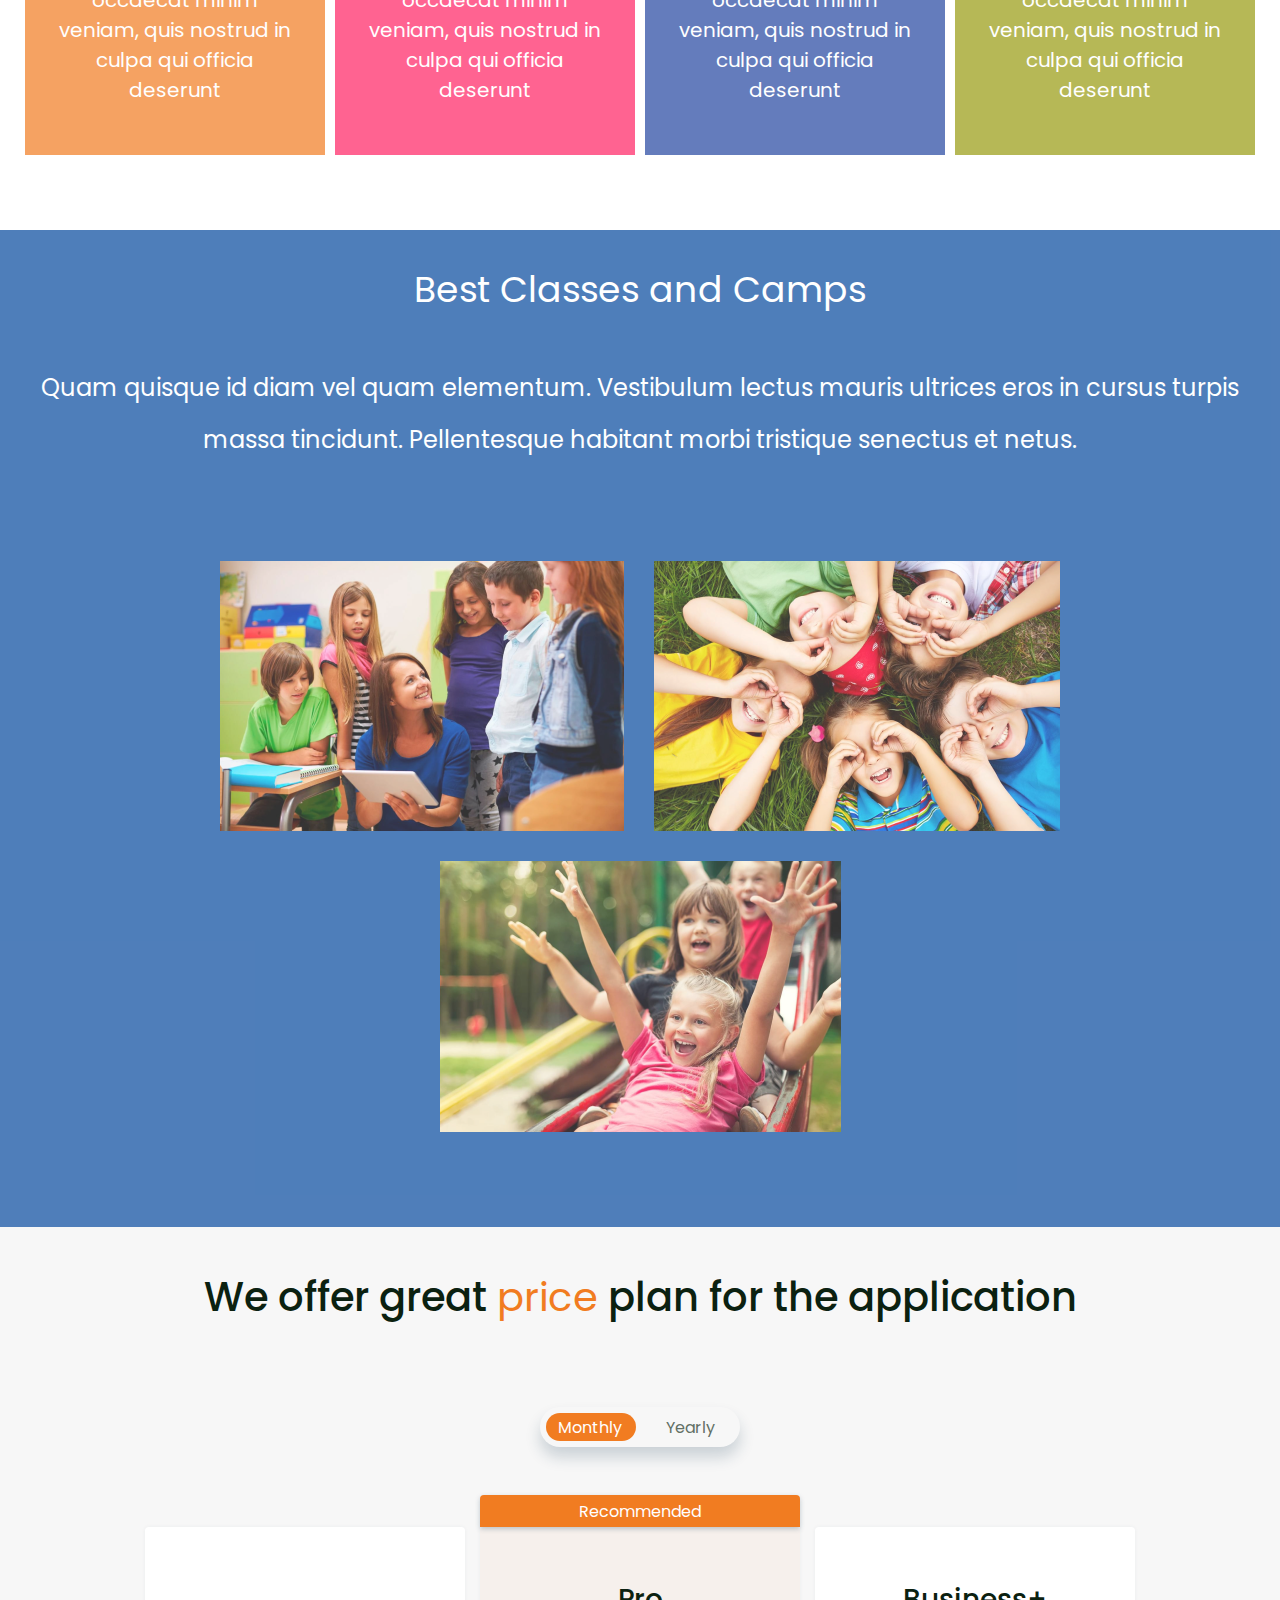
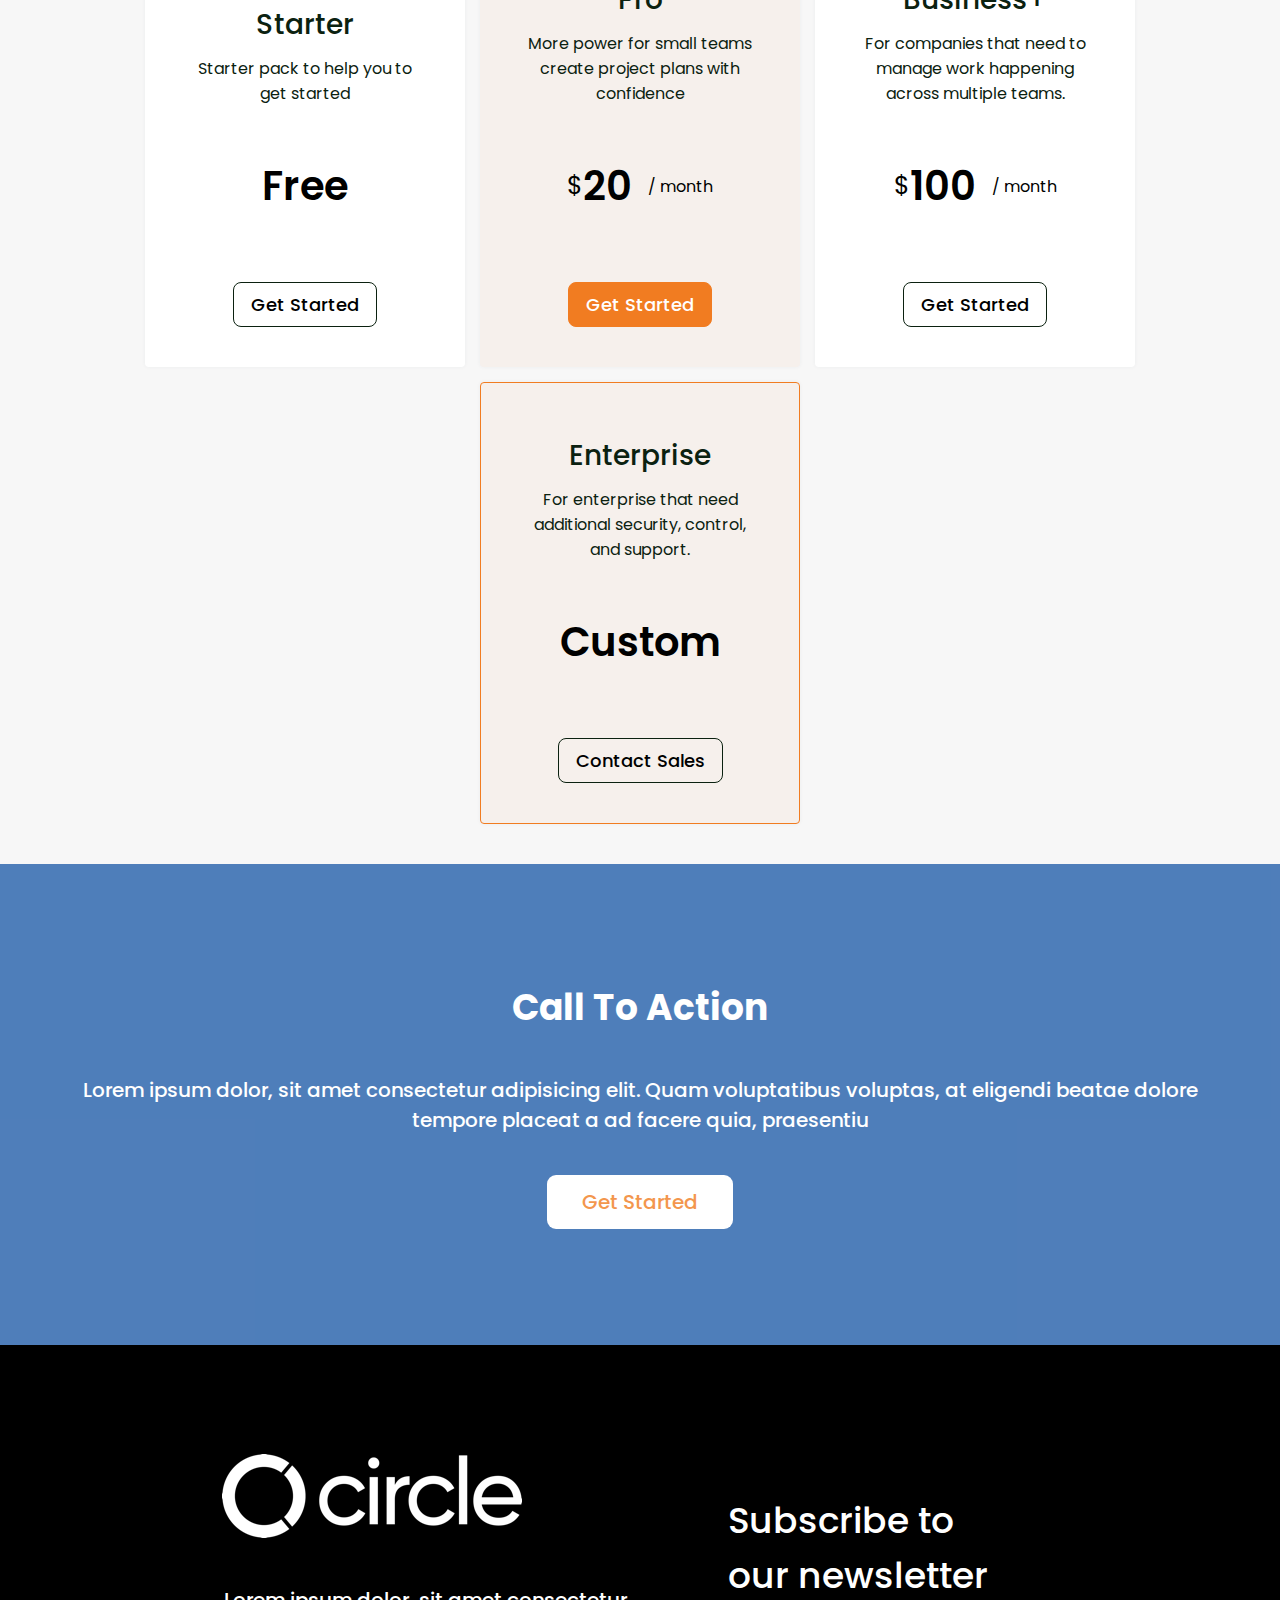
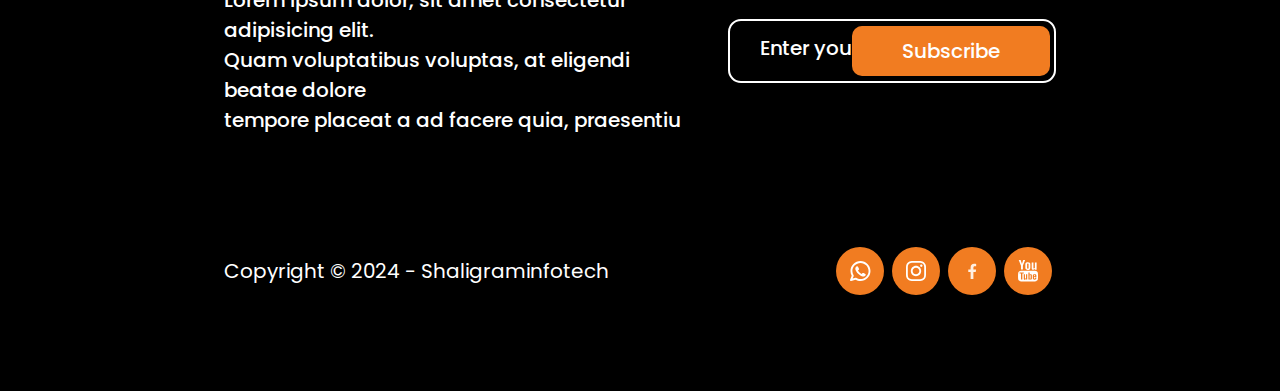
==== commit 5c462e2e: "animation in price cards" ====
--- a/index.html
+++ b/index.html
@@ -122,16 +122,26 @@
                 <div class="price-card-1">
                     <p class="price-type">Starter</p>
                     <p class="price-description">Starter pack to help you to <br> get started</p>
-                    <p class="price">Free</p>
+                    <div class="pro-price">
+                        <p class="price" style="font-size: 40px; font-weight: 600;" id="free">Free</p>
+                        <p class="price" id="free-to-yearly"><span class="dollar">$</span> <span
+                                class="dollar-price">50</span><span style="font-size: 20px; font-weight: 400;">/
+                                year</span> </p>
+                    </div>
                     <button class="btn price-btn-primary">Get Started</button>
                 </div>
                 <div class="price-card-2">
                     <p class="price-type">Pro</p>
                     <p class="price-description">More power for small teams <br> create project plans with <br>
                         confidence</p>
-                    <p class="price"><span class="dollar">$</span> <span id="pro-price" class="pro-price">20</span><span
-                            id="pro-per-duration" class="per-duration">/
-                            month</span> </p>
+                    <div class="pro-price">
+                        <p id="pro-monthly-price" class="price pro-monthly-price"><span class="dollar">$</span> <span
+                                class="dollar-price">20</span><span>/
+                                month</span> </p>
+                        <p id="pro-yearly-price" class="price pro-yearly-price"><span class="dollar">$</span> <span
+                                class="dollar-price">150</span><span>/
+                                year</span> </p>
+                    </div>
                     <button class="price-btn-orange">Get Started</button>
                 </div>
                 <div class="price-card-3">
@@ -139,16 +149,28 @@
                     <p class="price-description">For companies that need to <br> manage work happening <br> across
                         multiple teams.
                     </p>
-                    <p class="price"><span class="dollar">$</span> <span id="business-price"
-                            class="pro-price">100</span><span id="business-per-duration" class="per-duration">/
-                            month</span> </p>
+                    <div class="pro-price">
+                        <p id="business-monthly-price" class="price business-monthly-price"><span
+                                class="dollar">$</span> <span class="dollar-price">100</span><span>/
+                                month</span> </p>
+                        <p id="business-yearly-price" class="price business-yearly-price"><span class="dollar">$</span>
+                            <span class="dollar-price">200</span><span>/
+                                year</span>
+                        </p>
+                    </div>
                     <button class="price-btn-primary">Get Started</button>
                 </div>
                 <div class="price-card-4">
                     <p class="price-type">Enterprise</p>
                     <p class="price-description">For enterprise that need <br> additional security, control, <br> and
                         support.</p>
-                    <p class="price">Custom</p>
+                    <div class="pro-price">
+                        <p class="price" style="font-size: 40px; font-weight: 600;" id="custom">Custom</p>
+                        <p class="price" id="custom-to-yearly"><span class="dollar">$</span> <span
+                                class="dollar-price">250</span><span style="font-size: 20px; font-weight: 400;">/
+                                year</span> </p>
+                    </div>
+                    <!-- <p class="price">Custom</p> -->
                     <button class="price-btn-primary">Contact Sales</button>
                 </div>
             </div>
--- a/styles/style.css
+++ b/styles/style.css
@@ -293,10 +293,10 @@
 .dollar {
   font-size: 25px;
 }
-.pro-price {
+.dollar-price {
   font-weight: 600;
   font-size: 40px;
-  margin-right: 10px;
+  margin-right: 1rem;
 }
 .per-duration {
   font-weight: 400;
@@ -306,6 +306,18 @@
   display: flex;
   justify-content: center;
   align-items: center;
+  transition: all 300ms ease;
+}
+.pro-price {
+  width: 100%;
+  display: flex;
+  flex-direction: column;
+  justify-content: center;
+  align-items: center;
+}
+.pro-price > p {
+  position: absolute;
+  width: 100%;
 }
 .price-card-4 {
   border: 1px solid #f17c21;
@@ -342,7 +354,10 @@
 .price-card-4 {
   background: #f17c210d;
 }
-.price-card-2 {
+.price-card-1,
+.price-card-2,
+.price-card-3,
+.price-card-4 {
   position: relative;
 }
 .price-card-2::before {
@@ -357,14 +372,14 @@
   height: 2rem;
   background-color: #f17c21;
   box-shadow: 0px 2px 5px 0px #183b5640;
+  border-radius: 4px 4px 0px 0px;
 }
 .price-type {
   margin-top: 3.25rem;
   margin-bottom: 10px;
 }
-.price-description,
-.price {
-  margin-bottom: 3rem;
+.price-description {
+  margin-bottom: 5rem;
 }
 .price-btn-primary {
   border: 1px solid #0b2110;
@@ -373,6 +388,7 @@
   background: transparent;
   font-weight: 500;
   font-size: 18px;
+  margin-top: 6rem;
   margin-bottom: 2.5rem;
   transition: all 300ms ease-in-out;
 }
@@ -388,6 +404,7 @@
   color: #fff;
   font-weight: 500;
   font-size: 18px;
+  margin-top: 6rem;
   margin-bottom: 2.5rem;
   transition: all 300ms ease-in-out;
 }
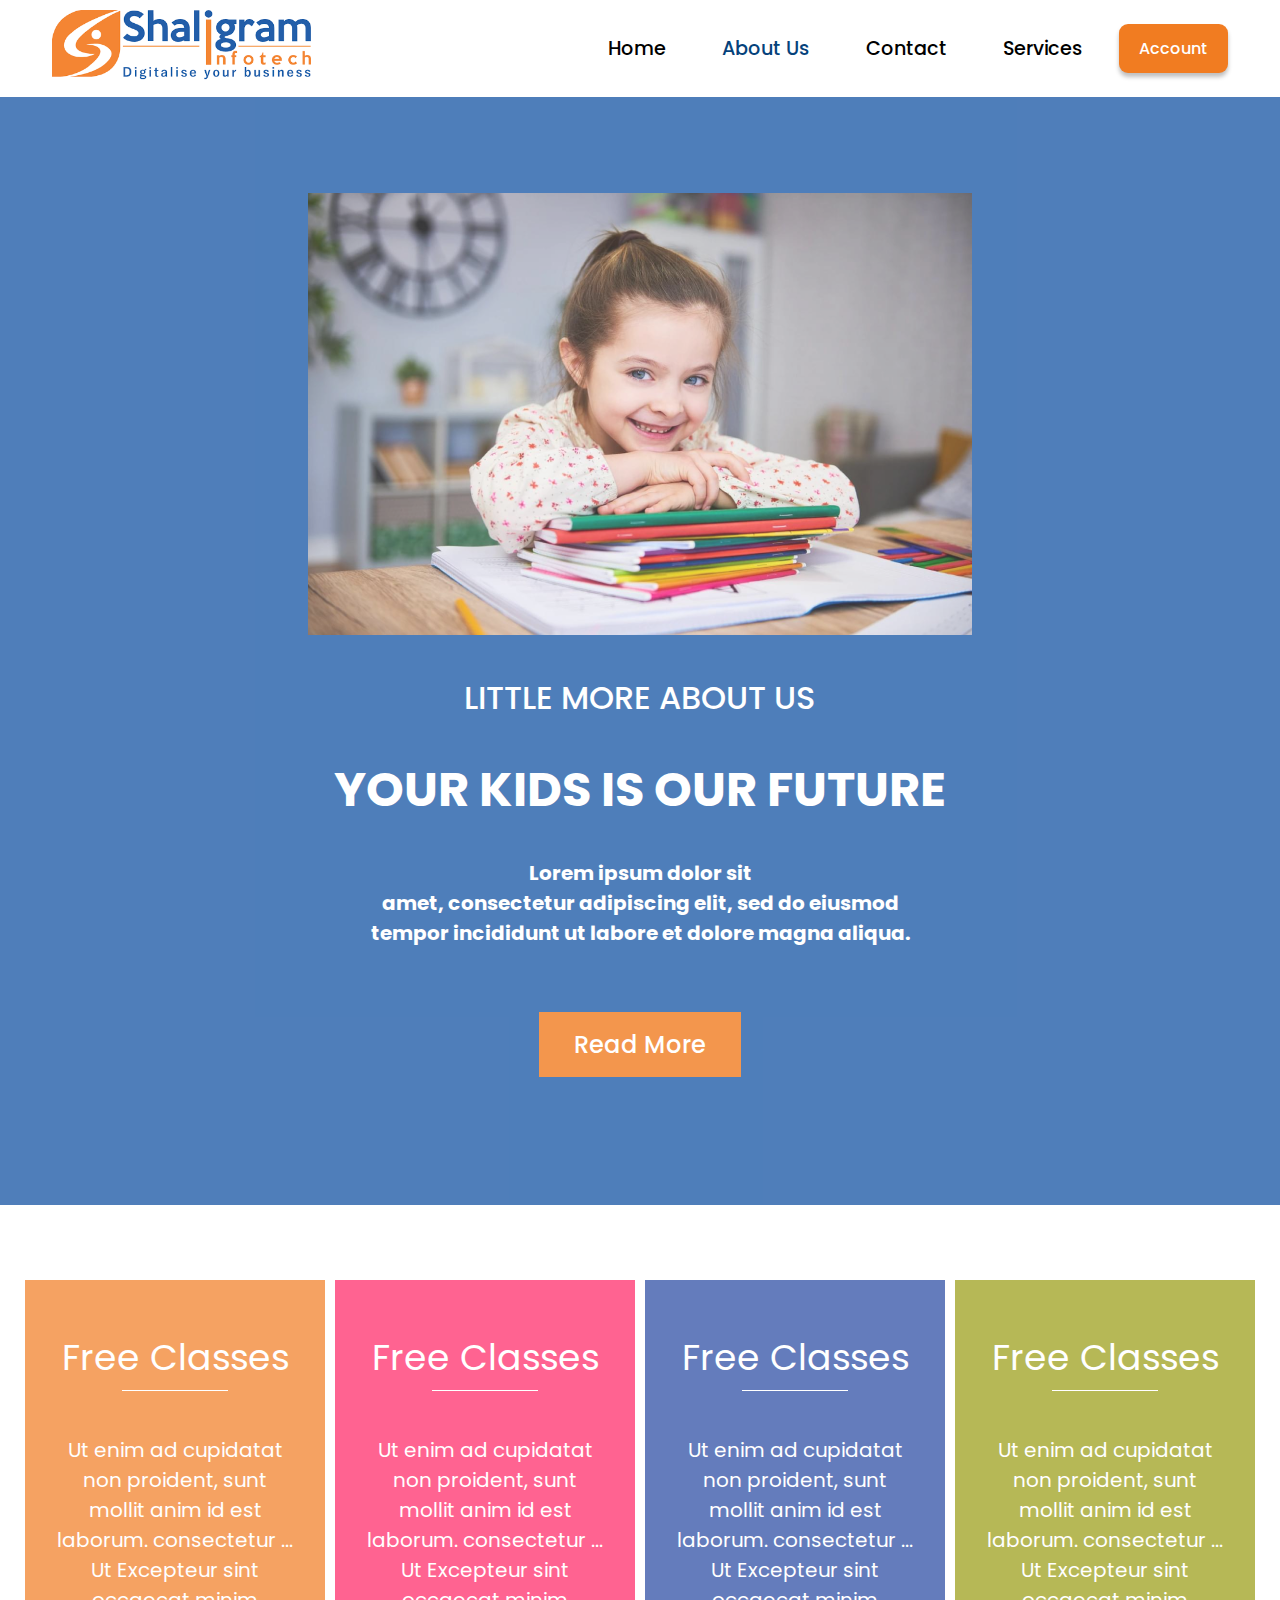
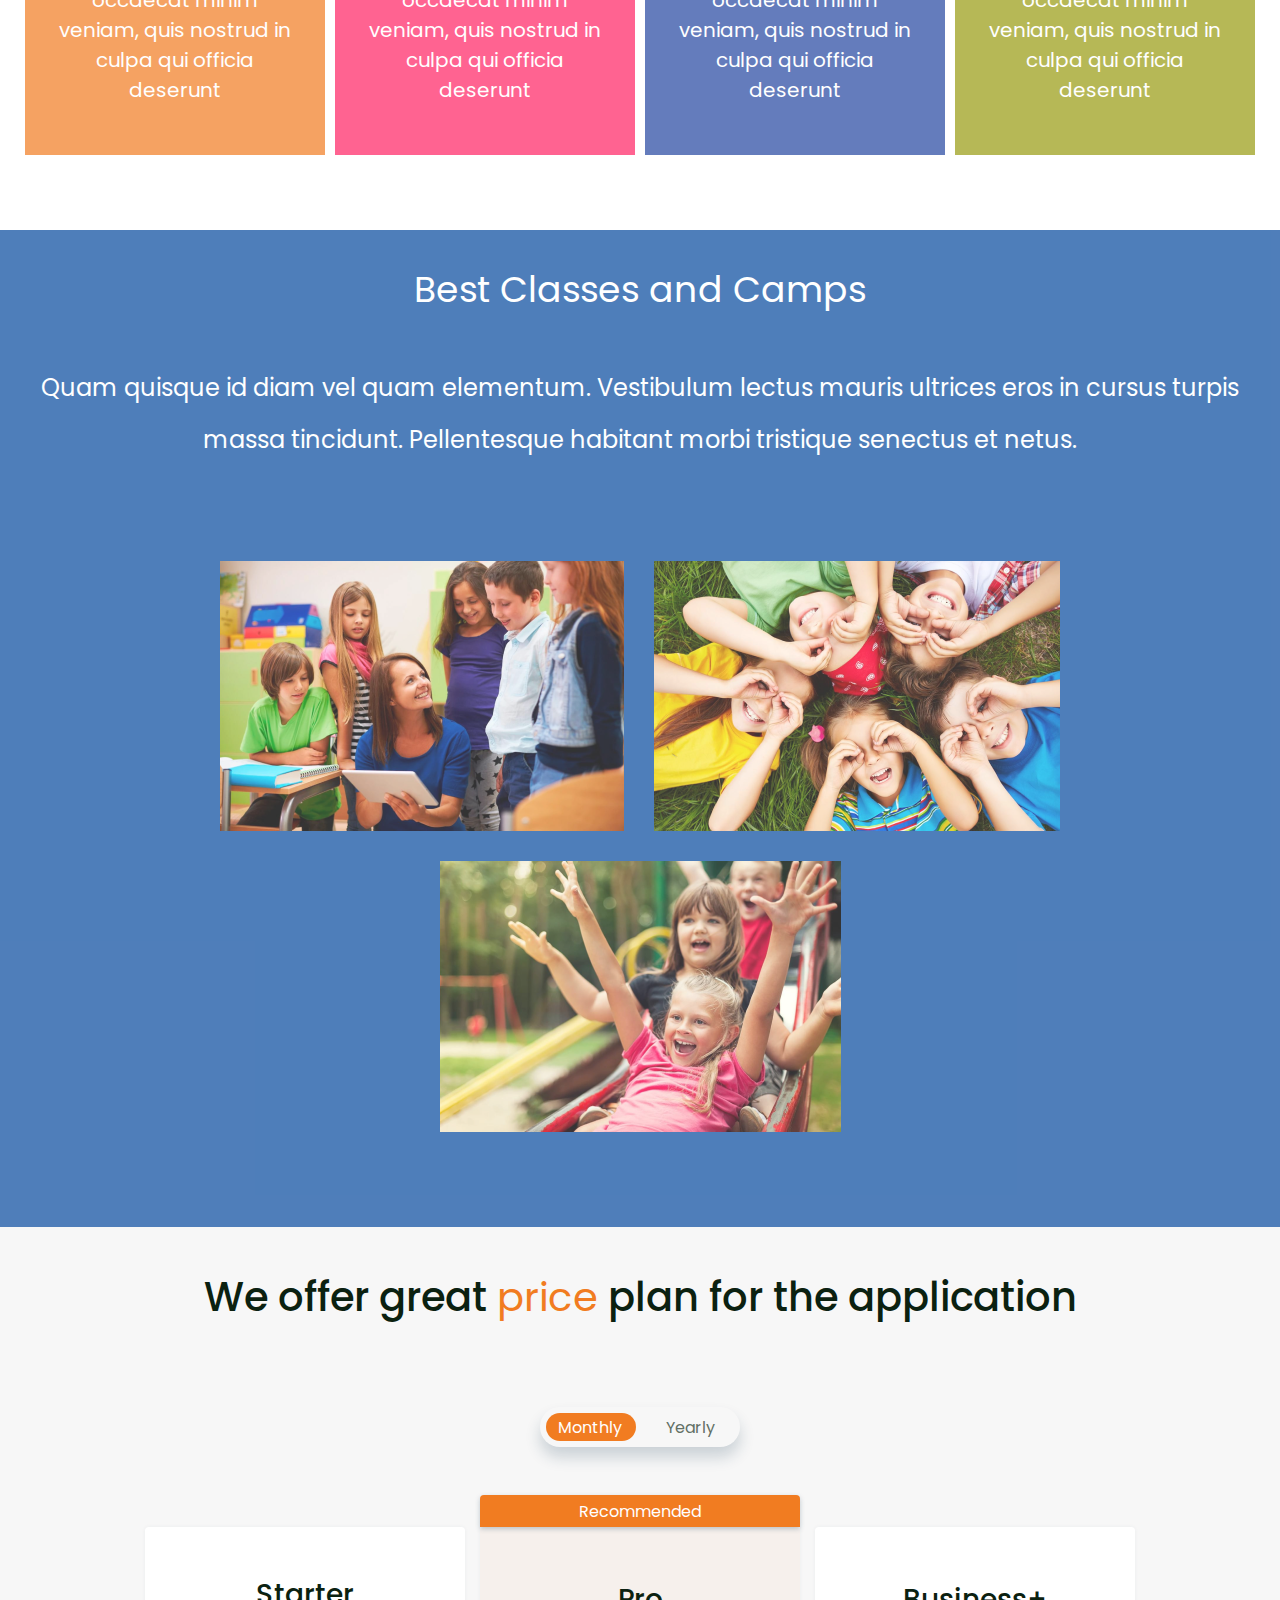
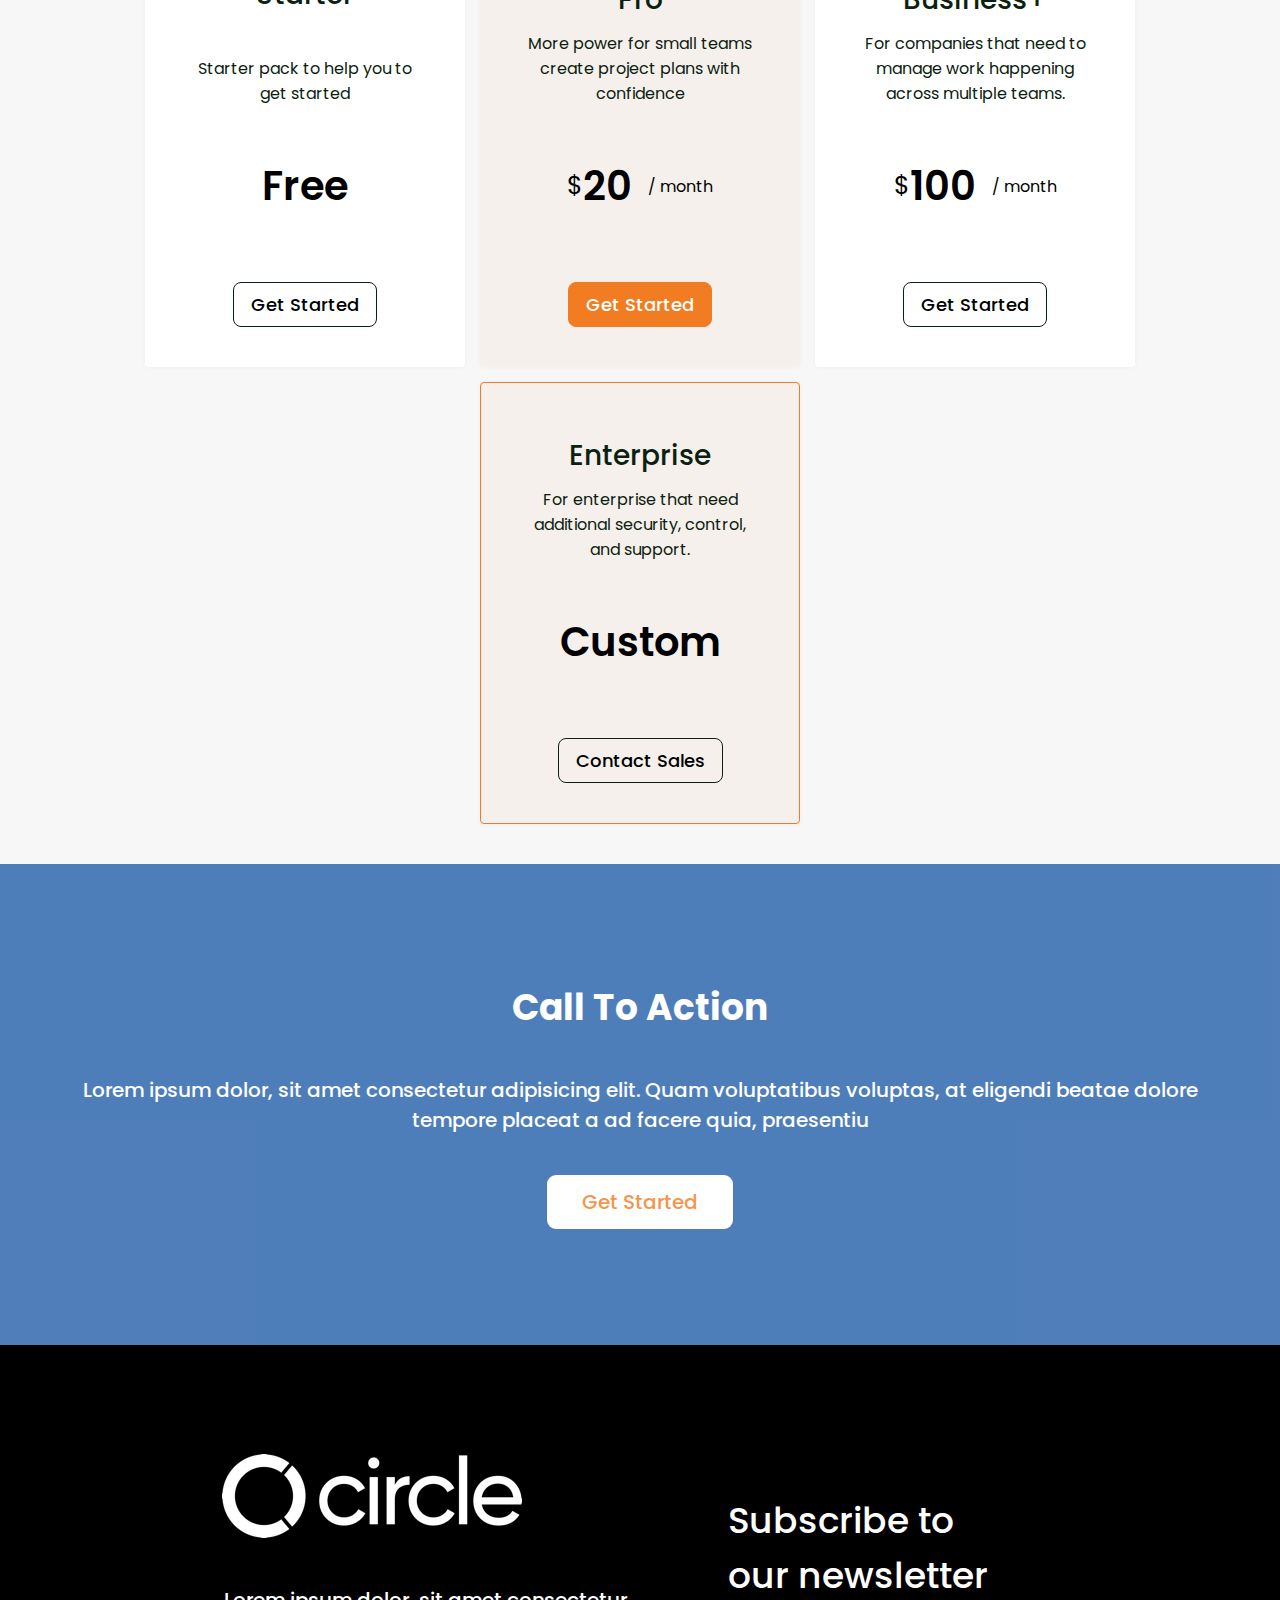
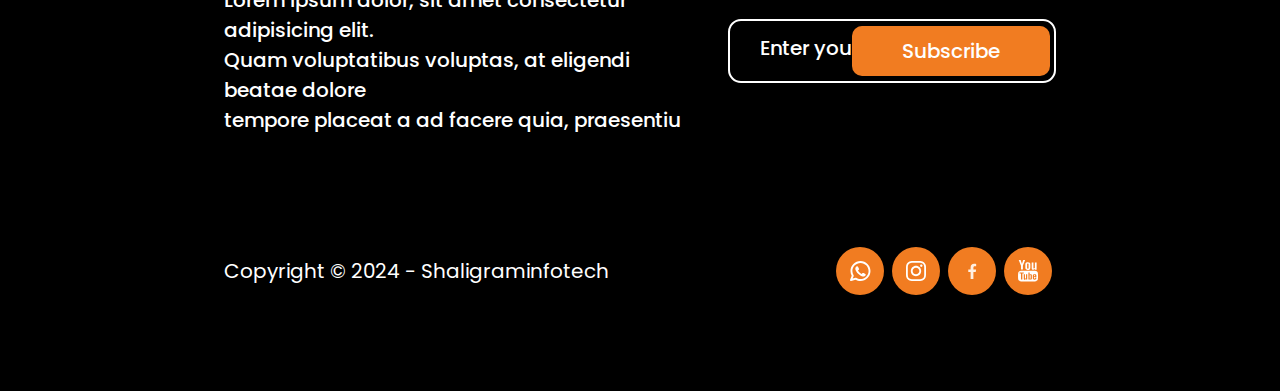
==== commit a1678676: "adjusted pc1 margins" ====
--- a/index.html
+++ b/index.html
@@ -120,7 +120,7 @@
             </div>
             <div class="price-cards">
                 <div class="price-card-1">
-                    <p class="price-type">Starter</p>
+                    <p class="price-type-custom">Starter</p>
                     <p class="price-description">Starter pack to help you to <br> get started</p>
                     <div class="pro-price">
                         <p class="price" style="font-size: 40px; font-weight: 600;" id="free">Free</p>
--- a/styles/style.css
+++ b/styles/style.css
@@ -378,6 +378,10 @@
   margin-top: 3.25rem;
   margin-bottom: 10px;
 }
+.price-type-custom {
+  margin-top: 1.4rem;
+  margin-bottom: 40px;
+}
 .price-description {
   margin-bottom: 5rem;
 }
